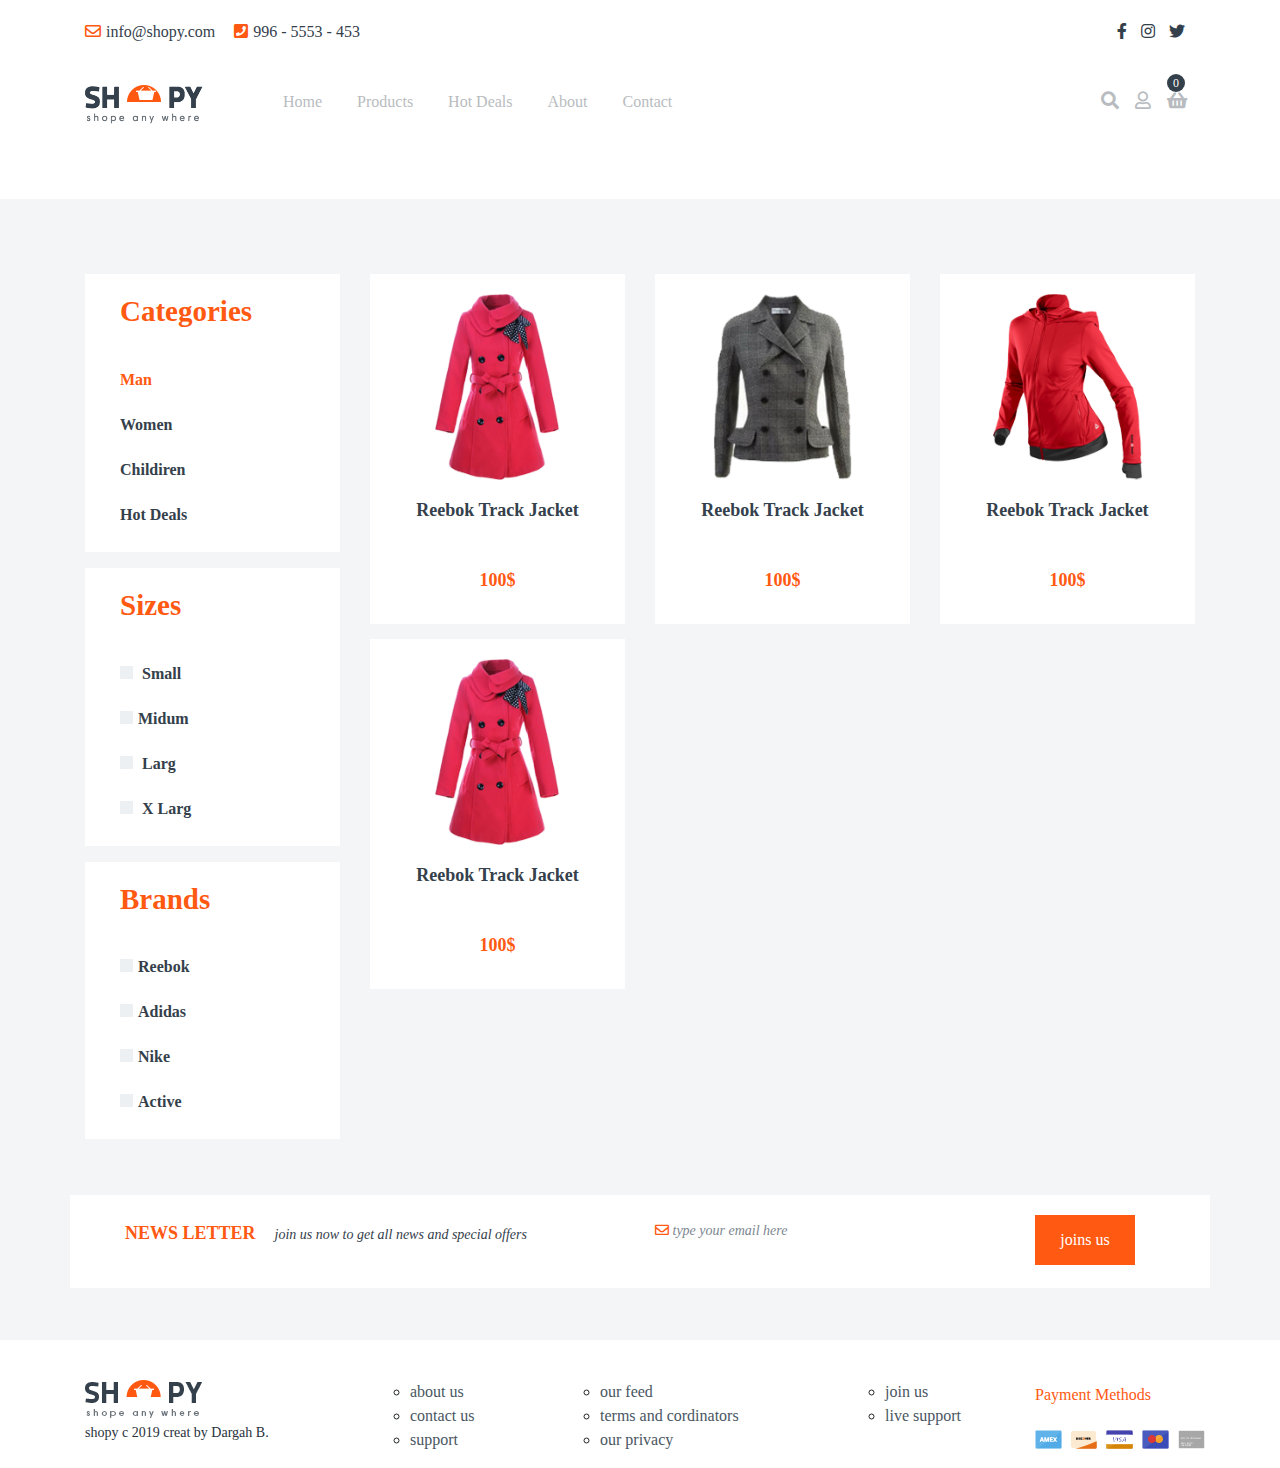
==== list.html @ c8696e0c "All pages without responsive" ====
<!DOCTYPE html>
<html lang="en">

<head>
    <meta charset="UTF-8">
    <meta name="viewport" content="width=device-width, initial-scale=1.0">
    <meta http-equiv="X-UA-Compatible" content="ie=edge">
    <title>Shop</title>
    <link rel="stylesheet" href="css/bootstrap.min.css">
    <link rel="stylesheet" href="css/style.css">
    <link rel="stylesheet" href="css/list.css">
    <link rel="stylesheet" href="css/product.css">
    <link rel="stylesheet" href="https://cdnjs.cloudflare.com/ajax/libs/jquery/3.3.1/jquery.slim.min.js">
    <link rel="stylesheet" href="https://cdnjs.cloudflare.com/ajax/libs/OwlCarousel2/2.2.1/assets/owl.carousel.min.css">
    <link rel="stylesheet" href="https://cdnjs.cloudflare.com/ajax/libs/OwlCarousel2/2.2.1/assets/owl.theme.default.min.css">
    <link rel="stylesheet" href="css/animate.min.css">
    <link rel="stylesheet" href="https://use.fontawesome.com/releases/v5.4.1/css/all.css">
    <script src="https://cdnjs.cloudflare.com/ajax/libs/jquery/3.3.1/jquery.min.js" type="text/javascript"></script>
 


</head>

<body>
    <header class="my__navigator">
        <div class="container">
            <div class="row nav__first__row ">
                <div class="col-md-10">
                    <ul class="nav__con__list">
                        <li>
                            <a>
                                <i class="far fa-envelope"></i>info@shopy.com
                            </a>
                        </li>
                        <li>
                            <a>
                                <i class="fas fa-phone-square"></i>996 - 5553 - 453
                            </a>
                        </li>
                    </ul>
                </div>
                <div class="col-md-2">

                    <ul class="nav__social__list">
                        <li>
                            <a href="#">
                                <i class="fab fa-facebook-f"></i>
                            </a>

                        </li>
                        <li>
                            <a href="#">
                                <i class="fab fa-instagram"></i>
                            </a>
                        </li>
                        <li>
                            <a href="#">
                                <i class="fab fa-twitter"></i>
                            </a>
                        </li>

                    </ul>

                </div>
            </div>


            <div class="row nav__second__row">
                <div class="col-md-2">
                    <a class="navbar-brand mylogo" href="#">
                        <img src="img/Logo.png" alt="">
                    </a>
                </div>
                <div class="col-md-10">
                    <nav class="navbar navbar-expand-lg pd-no">

                        <div class="collapse navbar-collapse" id="navbarSupportedContent">
                            <ul class="navbar-nav mr-auto menu__list ">
                                <li class="nav-item ">
                                    <a class="nav-link" href="#">Home
                                        <span class="sr-only">(current)</span>
                                    </a>
                                </li>
                                <li class="nav-item">
                                    <a class="nav-link" href="#">Products</a>
                                </li>
                                <li class="nav-item">
                                    <a class="nav-link" href="#">Hot Deals</a>
                                </li>
                                <li class="nav-item">
                                    <a class="nav-link" href="#">About</a>
                                </li>
                                <li class="nav-item">
                                    <a class="nav-link" href="#">Contact</a>
                                </li>
                            </ul>
                            <ul class="navbar-nav ml-auto serach__list">
                                <li class="nav-item">
                                    <a class="nav-link" href="#">
                                        <i class="fas fa-search"></i>
                                    </a>
                                </li>
                                <li class="nav-item ">
                                    <a class="nav-link" href="#">
                                        <i class="far fa-user"></i>
                                    </a>
                                </li>

                                <li class="nav-item ">
                                    <a class="nav-link" href="#">
                                        <i class="fas fa-shopping-basket  shop__bucket"></i>
                                        <span class="shop__bucket__number">0</span>
                                    </a>
                                </li>
                            </ul>

                        </div>
                    </nav>

                </div>



            </div>
        </div>
    </header>

    <section class="arrivals">
        <div class="container">

            <div class="row">
                <div class="col-md-3">
                    <div class="leftside__boxes categories  bg-white">
                        <h4 class="leftside__header ">Categories</h4>
                        <ul class="category__list leftside__lists pd-no">
                            <li class="category__active">Man</li>
                            <li>Women</li>
                            <li>Childiren</li>
                            <li>Hot Deals</li>
                        </ul>

                    </div>
                    <div class="leftside__boxes sizes bg-white">
                        <h4 class="leftside__header">Sizes</h4>
                        <ul class="leftside__lists sizes__list pd-no">

                            <li>
                                <span class="sizes__box "></span> Small</li>

                            <li>
                                <span class="sizes__box"></span>Midum</li>

                            <li>
                                <span class="sizes__box"></span> Larg</li>

                            <li>
                                <span class="sizes__box"></span> X Larg</li>
                        </ul>

                    </div>
                    <div class="leftside__boxes brands bg-white">
                        <h4 class="leftside__header">Brands</h4>
                        <ul class="leftside__lists brands__list pd-no">

                            <li>
                                <span class="brands__box "></span >Reebok</li>

                            <li>
                                <span class="brands__box"></span>Adidas</li>

                            <li>
                                <span class="brands__box "></span>Nike</li>

                            <li>
                                <span class="brands__box"></span>Active</li>
                        </ul>

                    </div>

                </div>
                <div class="col-md-9">
                    <div class="row">
                        <div class="col-md-4">
                            <div class="arrivals__card ">
                                <img class="card__img" src="img/Product Img.png" alt="">
                                <h6 class="card__name">Reebok Track Jacket</h6>
                                <p class="card__sizes"> Sizes: s-m-l-xl</p>
                                <ul class="card__colors__list pd-no">
                                    <li>
                                        <span style="background-color:  #e12e3f;" class="card__colors"></span>
                                    </li>
                                    <li>
                                        <span style="background-color:  #34404b;" class="card__colors"></span>
                                    </li>
                                    <li>
                                        <span style="background-color: #3ab3ff;" class="card__colors"></span>
                                    </li>
                                    <li>
                                        <span style="background-color: #2fd967;" class="card__colors"></span>
                                    </li>
                                </ul>

                                <span class="card__hr"></span>


                                <ul class="card__active__list pd-no">
                                    <li>
                                        <a href="#">

                                            <i class="fas fa-globe"></i>
                                        </a>
                                    </li>
                                    <li class="plus">


                                        <i class="fas fa-cart-plus"></i>

                                    </li>
                                    <li class="like">

                                        <i class="far fa-heart heart"></i>

                                    </li>
                                </ul>



                                <h6 class="card__summa">100$</h6>
                            </div>
                        </div>
                        <div class="col-md-4">
                            <div class="arrivals__card ">
                                <img class="card__img" src="img/mont.png" alt="">
                                <h6 class="card__name">Reebok Track Jacket</h6>
                                <p class="card__sizes"> Sizes: s-m-l-xl</p>
                                <ul class="card__colors__list pd-no">
                                    <li>
                                        <span style="background-color:  #e12e3f;" class="card__colors"></span>
                                    </li>
                                    <li>
                                        <span style="background-color:  #34404b;" class="card__colors"></span>
                                    </li>
                                    <li>
                                        <span style="background-color: #3ab3ff;" class="card__colors"></span>
                                    </li>
                                    <li>
                                        <span style="background-color: #2fd967;" class="card__colors"></span>
                                    </li>
                                </ul>

                                <span class="card__hr"></span>


                                <ul class="card__active__list pd-no">
                                    <li>
                                        <a href="#">

                                            <i class="fas fa-globe"></i>
                                        </a>
                                    </li>
                                    <li class="plus">


                                        <i class="fas fa-cart-plus"></i>

                                    </li>
                                    <li class="like">

                                        <i class="far fa-heart heart"></i>

                                    </li>
                                </ul>



                                <h6 class="card__summa">100$</h6>
                            </div>
                        </div>
                        <div class="col-md-4">
                            <div class="arrivals__card ">
                                <img class="card__img" src="img/eshofman.png" alt="">
                                <h6 class="card__name">Reebok Track Jacket</h6>
                                <p class="card__sizes"> Sizes: s-m-l-xl</p>
                                <ul class="card__colors__list pd-no">
                                    <li>
                                        <span style="background-color:  #e12e3f;" class="card__colors"></span>
                                    </li>
                                    <li>
                                        <span style="background-color:  #34404b;" class="card__colors"></span>
                                    </li>
                                    <li>
                                        <span style="background-color: #3ab3ff;" class="card__colors"></span>
                                    </li>
                                    <li>
                                        <span style="background-color: #2fd967;" class="card__colors"></span>
                                    </li>
                                </ul>

                                <span class="card__hr"></span>


                                <ul class="card__active__list pd-no">
                                    <li>
                                        <a href="#">

                                            <i class="fas fa-globe"></i>
                                        </a>
                                    </li>
                                    <li class="plus">


                                        <i class="fas fa-cart-plus"></i>

                                    </li>
                                    <li class="like">

                                        <i class="far fa-heart heart"></i>

                                    </li>
                                </ul>



                                <h6 class="card__summa">100$</h6>
                            </div>
                        </div>
                        <div class="col-md-4">
                            <div class="arrivals__card ">
                                <img class="card__img" src="img/Product Img.png" alt="">
                                <h6 class="card__name">Reebok Track Jacket</h6>
                                <p class="card__sizes"> Sizes: s-m-l-xl</p>
                                <ul class="card__colors__list pd-no">
                                    <li>
                                        <span style="background-color:  #e12e3f;" class="card__colors"></span>
                                    </li>
                                    <li>
                                        <span style="background-color:  #34404b;" class="card__colors"></span>
                                    </li>
                                    <li>
                                        <span style="background-color: #3ab3ff;" class="card__colors"></span>
                                    </li>
                                    <li>
                                        <span style="background-color: #2fd967;" class="card__colors"></span>
                                    </li>
                                </ul>

                                <span class="card__hr"></span>


                                <ul class="card__active__list pd-no">
                                    <li>
                                        <a href="#">

                                            <i class="fas fa-globe"></i>
                                        </a>
                                    </li>
                                    <li class="plus">


                                        <i class="fas fa-cart-plus"></i>

                                    </li>
                                    <li class="like">

                                        <i class="far fa-heart heart"></i>

                                    </li>
                                </ul>

                                <h6 class="card__summa">100$</h6>
                            </div>

                        </div>

                    </div>

                </div>
            </div>
        </div>
    </section>





    <section class="letter">
        <div class="container">
            <div class="row ">
                <div class="col-md-6 bg-white">
                    <ul class="letter__list">
                        <li>
                            <a class="new__letter">NEWS LETTER</a>
                        </li>
                        <li>
                            <a class="join__letter">join us now to get all news and special offers</a>
                        </li>
                    </ul>
                </div>
                <div class="col-md-4 bg-white">

                    <p class="email__letter">
                        <i class="far fa-envelope"></i> type your email here</p>


                </div>
                <div class="col-md-2 bg-white">
                    <button>joins us</button>

                </div>
            </div>
        </div>



    </section>

    <footer class="my__footer">
        <div class="container">
            <div class="row">
                <div class="col-md-3">
                    <img src="img/minnak.png" alt="">
                    <p class="copy">shopy c 2019 creat by Dargah B. </p>
                </div>
                <div class="col-md-2">

                    <ul>
                        <li>
                            <a href="">about us</a>
                        </li>
                        <li>
                            <a href="">contact us</a>
                        </li>
                        <li>
                            <a href="">support</a>
                        </li>


                    </ul>

                </div>
                <div class="col-md-3">
                    <ul>
                        <li>
                            <a href="">our feed</a>
                        </li>
                        <li>
                            <a href="">terms and cordinators</a>
                        </li>
                        <li>
                            <a href="">our privacy</a>
                        </li>
                    </ul>

                </div>
                <div class="col-md-2">
                    <ul>
                        <li>
                            <a href="">join us</a>
                        </li>
                        <li>
                            <a href="">live support</a>
                        </li>
                    </ul>


                </div>
                <div class="col-md-2">

                    <p class="paymants"> Payment Methods</p>
                    <img src="img/payments.png" alt="">
                </div>
            </div>
        </div>



    </footer>
</body>


<script src="https://code.jquery.com/jquery-3.3.1.slim.min.js" |></script>
<script src="js/owl.carousel.min.js"></script>
<script src="js/main.js"></script>
<script src="https://cdnjs.cloudflare.com/ajax/libs/popper.js/1.12.9/umd/popper.min.js"></script>
<script src="https://maxcdn.bootstrapcdn.com/bootstrap/4.0.0/js/bootstrap.min.js"></script>

</html>
---- css/style.css ----
* {
  box-sizing: border-box; }

body {
  font-family: "Harmonia Sans Pro Cyr"; }

ul {
  list-style-type: none; }

.pd-no {
  padding: 0; }

.page__title {
  padding-top: 60px;
  padding-bottom: 70px;
  text-align: center; }
  .page__title .page__name {
    font-size: 36px;
    font-family: "Harmonia Sans Pro Cyr";
    font-weight: 600; }
    .page__title .page__name span {
      color: #ff5911; }
  .page__title .page__text {
    font-size: 16px;
    line-height: 30px;
    color: #495662; }

.bg-white {
  background-color: #ffffff; }

.my__navigator .nav__first__row {
  padding-bottom: 20px;
  padding-top: 20px; }
  .my__navigator .nav__first__row .nav__con__list {
    padding-left: 0; }
    .my__navigator .nav__first__row .nav__con__list i {
      color: #ff5911;
      padding-right: 5px; }
    .my__navigator .nav__first__row .nav__con__list li {
      display: inline-block;
      padding-right: 15px; }
      .my__navigator .nav__first__row .nav__con__list li a {
        color: #34404b; }
  .my__navigator .nav__first__row .nav__social__list {
    text-align: right; }
    .my__navigator .nav__first__row .nav__social__list li {
      display: inline-block;
      padding-right: 10px; }
      .my__navigator .nav__first__row .nav__social__list li a {
        color: #34404b; }
.my__navigator .nav__second__row {
  background-image: url("../img/Bghead.png");
  padding-bottom: 30px; }
  .my__navigator .nav__second__row .mylogo {
    padding-right: 40px; }
  .my__navigator .nav__second__row .menu__list li a {
    font-size: 16px;
    padding-right: 27px;
    color: #b8bcc0;
    font-family: "Harmonia Sans Pro Cyr"; }
  .my__navigator .nav__second__row .menu__list .active a {
    color: #ff5911; }
  .my__navigator .nav__second__row .serach__list {
    font-size: 18px; }
    .my__navigator .nav__second__row .serach__list li a {
      position: relative;
      color: #b8bcc0; }
      .my__navigator .nav__second__row .serach__list li a .shop__bucket__number {
        position: absolute;
        width: 18px;
        height: 18px;
        border-radius: 9px;
        background-color: #34404b;
        top: -6px;
        left: 8px;
        display: block;
        color: #ffffff;
        text-align: center;
        font-size: 12px; }

.winterkit {
  background-image: url("../img/Bg.png");
  display: block;
  background-position: center; }
  .winterkit .winterkit__text {
    text-align: left;
    margin-top: 28%;
    padding-right: 15px; }
    .winterkit .winterkit__text .winterkit__title {
      font-size: 35px;
      color: #ff5911;
      font-family: "Harmonia Sans Pro Cyr";
      font-weight: 800; }
    .winterkit .winterkit__text .winterkit__sale {
      font-size: 15px;
      font-weight: 800;
      color: #3c4751; }
    .winterkit .winterkit__text .winterkit__exmp {
      font-size: 16px;
      color: #495662; }
    .winterkit .winterkit__text .winterkit__price__list {
      padding-top: 30px; }
      .winterkit .winterkit__text .winterkit__price__list li {
        display: inline-block;
        padding-right: 15px;
        font-weight: 600; }
        .winterkit .winterkit__text .winterkit__price__list li a {
          color: #3c4751; }
        .winterkit .winterkit__text .winterkit__price__list li .active {
          color: #ff5911; }
  .winterkit .winterkit__rightpic {
    max-width: 100%;
    max-height: 100%; }

.arrivals {
  background-image: url("../img/Main BG.png"); }
  .arrivals .arrivals__card {
    margin-top: 15px;
    height: 350px;
    background-color: #ffffff;
    text-align: center; }
    .arrivals .arrivals__card .card__sizes {
      display: none;
      font-size: 14px;
      color: #34404b; }
    .arrivals .arrivals__card .card__colors__list li {
      display: inline-block; }
    .arrivals .arrivals__card .card__colors__list .card__colors {
      display: none;
      width: 13px;
      height: 13px;
      border-radius: 7px; }
    .arrivals .arrivals__card .card__hr {
      display: none;
      width: 169px;
      height: 1px;
      background-color: #f2f4f7;
      margin-left: 50px; }
    .arrivals .arrivals__card .card__img {
      padding-top: 20px;
      padding-bottom: 20px;
      max-width: 150px;
      max-height: 226px;
      cursor: pointer;
      margin-left: 50px; }
    .arrivals .arrivals__card .card__name {
      font-size: 18px;
      color: #34404b;
      font-family: "Harmonia Sans Pro Cyr";
      font-weight: bold;
      cursor: pointer; }
    .arrivals .arrivals__card .card__summa {
      font-size: 18px;
      color: #ff5912;
      font-family: "Harmonia Sans Pro Cyr";
      font-weight: bold; }
    .arrivals .arrivals__card .card__active__list {
      display: none; }
  .arrivals .arrivals__card__active .card__img {
    padding-top: 20px;
    max-width: 80px;
    max-height: 100px;
    margin-left: 38%; }
  .arrivals .arrivals__card__active .card__name {
    color: #ff5911;
    padding-bottom: 15px; }
  .arrivals .arrivals__card__active .card__sizes {
    display: block; }
  .arrivals .arrivals__card__active .card__colors__list {
    padding-bottom: 20px;
    padding-top: 20px; }
    .arrivals .arrivals__card__active .card__colors__list .card__colors {
      display: block; }
  .arrivals .arrivals__card__active .card__hr {
    display: block; }
  .arrivals .arrivals__card__active .card__summa {
    display: none; }
  .arrivals .arrivals__card__active .card__active__list {
    padding-top: 50px;
    display: block; }
    .arrivals .arrivals__card__active .card__active__list li {
      display: inline-block;
      padding-left: 10px; }
      .arrivals .arrivals__card__active .card__active__list li a {
        color: #34404b; }
    .arrivals .arrivals__card__active .card__active__list .like i {
      color: red; }
  .arrivals .arrivals__dots {
    margin-top: 45px;
    height: 60px;
    background-color: #ffffff;
    text-align: center;
    padding-top: 15px; }
    .arrivals .arrivals__dots .arrivals_dot {
      border: 0;
      margin: 0;
      padding: 0;
      padding-right: 5px;
      background: transparent; }
      .arrivals .arrivals__dots .arrivals_dot span {
        width: 8px;
        height: 8px;
        background-color: #ff5912;
        display: inline-block;
        border-radius: 8px; }

.sale {
  padding-top: 60px;
  background-image: url("../img/Main BG.png"); }
  .sale .sale__boxes {
    display: flex;
    flex-wrap: wrap;
    justify-content: center;
    flex-direction: row;
    position: relative; }
    .sale .sale__boxes .sale__left {
      width: 55%;
      margin-right: 39px; }
      .sale .sale__boxes .sale__left .saleimg {
        position: relative;
        max-width: 80px;
        max-height: 80px;
        padding: 5px;
        margin-left: 30px; }
      .sale .sale__boxes .sale__left .onimg {
        position: absolute;
        left: 70px;
        bottom: 0px;
        font-weight: bold;
        color: #ffffff;
        text-align: center; }
        .sale .sale__boxes .sale__left .onimg .saletex {
          font-size: 9px;
          margin-bottom: 0px; }
        .sale .sale__boxes .sale__left .onimg .saleperc {
          text-align: right;
          font-size: 15px;
          margin-bottom: 20px; }
      .sale .sale__boxes .sale__left .sale__left__text {
        font-size: 18px;
        margin-top: 15px;
        font-weight: bold;
        color: #34404b; }
      .sale .sale__boxes .sale__left .sale__left__packets {
        font-size: 12px;
        color: #34404b; }
      .sale .sale__boxes .sale__left .sale__left__price {
        display: inline-block;
        margin-top: 15px;
        color: #ff5911;
        margin-left: 15px;
        font-weight: bold;
        font-size: 30px; }
        .sale .sale__boxes .sale__left .sale__left__price span {
          font-size: 14px; }
    .sale .sale__boxes .sale__right {
      width: 41%;
      padding-right: 0;
      text-align: center; }
      .sale .sale__boxes .sale__right .sale__right__img {
        margin-top: 15px; }
      .sale .sale__boxes .sale__right .sale__right__x {
        font-size: 12px;
        letter-spacing: 7px;
        color: #5d6266;
        padding-top: 15px; }

.best {
  background-image: url("../img/Main BG.png");
  padding-bottom: 40px; }
  .best .best__img {
    padding: 15px; }
  .best .best__title {
    display: inline-block;
    font-size: 18px;
    color: #34404b;
    font-weight: bold;
    margin-top: 20px;
    cursor: pointer; }
  .best .diw {
    max-width: 370px;
    margin-bottom: 25px; }
    .best .diw .raintg__list {
      font-size: 11px;
      padding-left: 20px;
      margin-top: 15px;
      display: inline-block; }
      .best .diw .raintg__list li {
        display: inline-block; }
      .best .diw .raintg__list .active i {
        content: "\f005";
        color: #ff5911; }
    .best .diw .best__price {
      display: inline-block;
      padding-left: 40px;
      font-size: 16px;
      color: #ff5912;
      font-weight: bold; }
    .best .diw .best__tocard {
      display: none; }
  .best .diw__active .raintg__list {
    display: none; }
  .best .diw__active .best__price {
    display: none; }
  .best .diw__active .best__tocard {
    display: block;
    color: #ff5911;
    padding: 10px;
    text-align: center;
    cursor: pointer; }

.letter {
  padding-top: 40px;
  padding-bottom: 52px;
  background-image: url("../img/Main BG.png"); }
  .letter .letter__list {
    padding-bottom: 25px;
    padding-top: 25px; }
    .letter .letter__list li {
      display: inline-block; }
      .letter .letter__list li .new__letter {
        font-size: 18px;
        color: #ff5912;
        font-weight: bold;
        padding-top: 25px; }
      .letter .letter__list li .join__letter {
        font-size: 14px;
        color: #34404b;
        margin-left: 15px;
        font-style: italic; }
  .letter .email__letter {
    padding-bottom: 25px;
    padding-top: 25px;
    font-size: 14px;
    color: #7c8791;
    font-style: italic;
    display: inline-block;
    padding-right: 20px; }
    .letter .email__letter i {
      color: #ff5911; }
  .letter button {
    margin-top: 20px;
    width: 100px;
    height: 50px;
    background-color: #ff5912;
    border: none;
    color: white; }

.my__footer {
  padding-top: 40px; }
  .my__footer .copy {
    font-size: 14px;
    line-height: 30px;
    color: #28313b;
    text-align: left; }
  .my__footer .paymants {
    font-size: 16px;
    line-height: 30px;
    color: #ff5912; }
  .my__footer ul {
    list-style-type: circle; }
    .my__footer ul li a {
      color: #495662; }

/*# sourceMappingURL=style.css.map */
---- css/list.css ----
.arrivals {
  padding-top: 60px; }
  .arrivals .arrivals__card .card__hr {
    display: none;
    width: 169px;
    height: 1px;
    background-color: #f2f4f7;
    margin-left: 50px; }
  .arrivals .arrivals__card .card__img {
    margin-left: 0px; }
  .arrivals .leftside__boxes {
    margin-top: 15px; }
    .arrivals .leftside__boxes .leftside__header {
      font-size: 29px;
      color: #ff5912;
      font-weight: 800;
      padding: 20px 15px 15px 35px; }
    .arrivals .leftside__boxes .leftside__lists {
      padding: 5px 15px 15px 35px; }
      .arrivals .leftside__boxes .leftside__lists li {
        font-size: 16px;
        line-height: 45px;
        color: #34404b;
        font-weight: 900;
        cursor: pointer; }
  .arrivals .categories .category__list .category__active {
    color: #ff5912; }
  .arrivals .sizes .sizes__list li .sizes__box {
    display: inline-block;
    width: 13px;
    height: 13px;
    background-color: #edf0f2;
    margin-right: 5px; }
  .arrivals .sizes .sizes__list li .sizes__box__active {
    border: 4px solid #ff5912; }
  .arrivals .brands {
    color: red; }
    .arrivals .brands .brands__list li .brands__box {
      display: inline-block;
      width: 13px;
      height: 13px;
      background-color: #edf0f2;
      margin-right: 5px; }
    .arrivals .brands .brands__list li .brand__box__active {
      border: 4px solid #ff5912; }

/*# sourceMappingURL=list.css.map */
---- css/product.css ----
.my__navigator {
  padding-bottom: 40px; }

.showPro {
  padding-top: 30px;
  padding-bottom: 30px; }
  .showPro .single__photo {
    padding-bottom: 40px; }
  .showPro .all__photos .photos__list .active__photo {
    background-color: #ff5912;
    border: solid 0.3px #7a7a7a; }
    .showPro .all__photos .photos__list .active__photo li {
      opacity: 0.5; }
  .showPro .all__photos .photos__list li {
    width: 83px;
    background-color: #f4f6f8;
    max-width: 87px;
    max-height: 69px;
    padding: 10px;
    display: inline-block;
    margin-right: 12px;
    margin-left: 15px;
    transition: all .3s ease-out;
    cursor: pointer; }
    .showPro .all__photos .photos__list li img {
      max-height: 38px;
      max-width: 95px; }
  .showPro .showPro__winterkit__title {
    font-size: 40px;
    font-weight: bold;
    color: #ff5912; }
  .showPro .showPro__winterkit__sale {
    font-size: 17px;
    font-weight: 800;
    color: #3c4751; }
  .showPro .showPro__winterkit__exmp {
    font-size: 16px;
    line-height: 30px;
    color: #495662;
    padding-bottom: 7px; }
  .showPro .size__title {
    display: inline-block;
    font-size: 18px;
    color: #34404b; }
  .showPro .size__list {
    display: inline-block; }
    .showPro .size__list li {
      display: inline-block;
      font-size: 16px;
      color: #34404b;
      padding: 5px;
      font-weight: 500;
      transition: all .3s ease-out;
      cursor: pointer; }
    .showPro .size__list .active__size {
      color: #ff5912; }
  .showPro .quantity__list {
    display: inline-block; }
    .showPro .quantity__list li {
      display: inline-block;
      font-size: 16px;
      color: #34404b;
      padding: 5px;
      font-weight: 500;
      transition: all .3s ease-out;
      cursor: pointer; }
  .showPro .showPro__total__price {
    padding-top: 45px; }
    .showPro .showPro__total__price .total {
      padding-top: 5px;
      color: #34404b;
      font-weight: 800;
      font-size: 23px;
      display: inline-block; }
    .showPro .showPro__total__price .total__list {
      display: inline-block;
      padding-right: 15px; }
      .showPro .showPro__total__price .total__list .like {
        color: red; }
      .showPro .showPro__total__price .total__list li {
        color: #b8bcc0;
        display: inline-block;
        padding: 5px;
        cursor: pointer; }
        .showPro .showPro__total__price .total__list li a {
          color: #b8bcc0; }
    .showPro .showPro__total__price .total__button {
      width: 134px;
      height: 46px;
      border-radius: 24px;
      background-color: #ff5912;
      color: white;
      cursor: pointer; }

/*# sourceMappingURL=product.css.map */
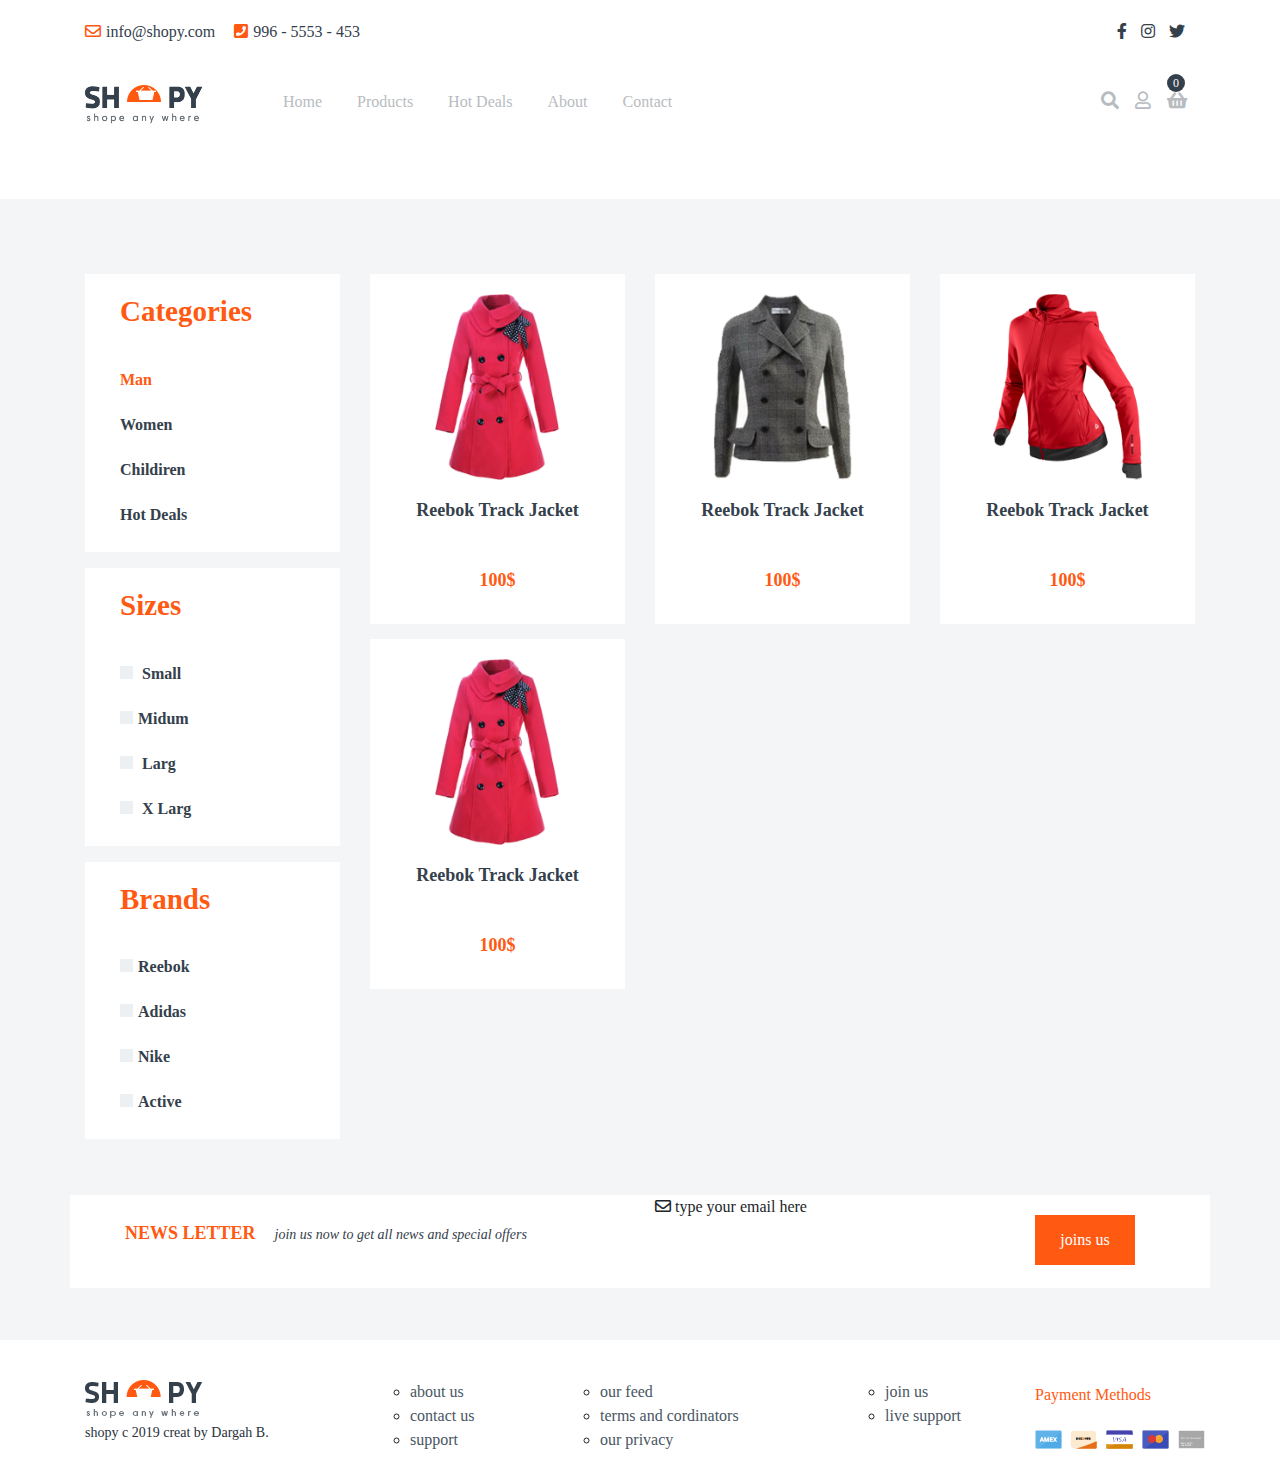
==== commit 907b2fba: "homepage responsive" ====
--- a/list.html
+++ b/list.html
@@ -129,7 +129,7 @@
         <div class="container">
 
             <div class="row">
-                <div class="col-md-3">
+                <div class="col-md-3 ">
                     <div class="leftside__boxes categories  bg-white">
                         <h4 class="leftside__header ">Categories</h4>
                         <ul class="category__list leftside__lists pd-no">
@@ -180,7 +180,7 @@
                 </div>
                 <div class="col-md-9">
                     <div class="row">
-                        <div class="col-md-4">
+                        <div class="col-md-4 col-sm-6">
                             <div class="arrivals__card ">
                                 <img class="card__img" src="img/Product Img.png" alt="">
                                 <h6 class="card__name">Reebok Track Jacket</h6>
@@ -228,7 +228,7 @@
                                 <h6 class="card__summa">100$</h6>
                             </div>
                         </div>
-                        <div class="col-md-4">
+                        <div class="col-md-4 col-sm-6">
                             <div class="arrivals__card ">
                                 <img class="card__img" src="img/mont.png" alt="">
                                 <h6 class="card__name">Reebok Track Jacket</h6>
@@ -276,7 +276,7 @@
                                 <h6 class="card__summa">100$</h6>
                             </div>
                         </div>
-                        <div class="col-md-4">
+                        <div class="col-md-4 col-sm-6">
                             <div class="arrivals__card ">
                                 <img class="card__img" src="img/eshofman.png" alt="">
                                 <h6 class="card__name">Reebok Track Jacket</h6>
@@ -324,7 +324,7 @@
                                 <h6 class="card__summa">100$</h6>
                             </div>
                         </div>
-                        <div class="col-md-4">
+                        <div class="col-md-4 col-sm-6">
                             <div class="arrivals__card ">
                                 <img class="card__img" src="img/Product Img.png" alt="">
                                 <h6 class="card__name">Reebok Track Jacket</h6>
--- a/css/style.css
+++ b/css/style.css
@@ -9,6 +9,9 @@
 
 .pd-no {
   padding: 0; }
+
+.mg-no {
+  margin: 0; }
 
 .page__title {
   padding-top: 60px;
@@ -53,6 +56,20 @@
   padding-bottom: 30px; }
   .my__navigator .nav__second__row .mylogo {
     padding-right: 40px; }
+  .my__navigator .nav__second__row .mobile__icon--bars__div {
+    display: none;
+    position: absolute;
+    top: 15%;
+    right: 0;
+    width: 45px;
+    height: 36px; }
+    .my__navigator .nav__second__row .mobile__icon--bars__div .mobile__icon--bars {
+      width: 35px;
+      height: 2px;
+      background-color: #9baed4 !important;
+      margin: 6px 0;
+      display: block;
+      transition: all .2s ease; }
   .my__navigator .nav__second__row .menu__list li a {
     font-size: 16px;
     padding-right: 27px;
@@ -77,6 +94,100 @@
         color: #ffffff;
         text-align: center;
         font-size: 12px; }
+.my__navigator .mobile__wrap {
+  overflow-x: hidden;
+  right: -120%;
+  position: fixed;
+  top: 0;
+  transition: all 0.5s cubic-bezier(1, 0, 0, 1);
+  width: 100vw;
+  height: 100vh;
+  background: #b7b8bb;
+  background-size: cover;
+  z-index: 3; }
+  .my__navigator .mobile__wrap .mobile__wrap__close {
+    position: absolute;
+    right: 0;
+    background-image: url("../img/close.svg");
+    background-repeat: no-repeat;
+    background-position: center;
+    display: block;
+    width: 75px;
+    height: 75px;
+    background-size: 20px;
+    cursor: pointer; }
+  .my__navigator .mobile__wrap .mobile_wrap_list {
+    padding: 75px 0 20px; }
+    .my__navigator .mobile__wrap .mobile_wrap_list li a {
+      width: 100%;
+      border-radius: 0;
+      padding: 7px 25px !important;
+      font-size: 24px;
+      color: #ff5911;
+      font-weight: 300;
+      transition: all .3s ease-out; }
+    .my__navigator .mobile__wrap .mobile_wrap_list li:hover {
+      background: rgba(255, 255, 255, 0.15); }
+  .my__navigator .mobile__wrap .mobile__wrap__right__menu {
+    padding: 25px;
+    padding-bottom: 0; }
+    .my__navigator .mobile__wrap .mobile__wrap__right__menu .right__menu__list {
+      padding-left: 0;
+      list-style: none; }
+      .my__navigator .mobile__wrap .mobile__wrap__right__menu .right__menu__list li {
+        margin: 0 0 6px; }
+        .my__navigator .mobile__wrap .mobile__wrap__right__menu .right__menu__list li a {
+          font-size: 15px;
+          color: #ff5911;
+          text-decoration: underline;
+          font-weight: 300; }
+  .my__navigator .mobile__wrap .mobile__wrap__footer {
+    position: relative; }
+    .my__navigator .mobile__wrap .mobile__wrap__footer .mobile__wrap__last__937 {
+      opacity: .5;
+      position: absolute;
+      bottom: -66px; }
+      .my__navigator .mobile__wrap .mobile__wrap__footer .mobile__wrap__last__937 .last__list {
+        display: block;
+        list-style-type: none;
+        margin-bottom: 0; }
+        .my__navigator .mobile__wrap .mobile__wrap__footer .mobile__wrap__last__937 .last__list li {
+          display: inline-block;
+          padding: 0;
+          margin: 0 25px 0 0; }
+          .my__navigator .mobile__wrap .mobile__wrap__footer .mobile__wrap__last__937 .last__list li a {
+            color: #fff !important;
+            text-decoration: underline; }
+            .my__navigator .mobile__wrap .mobile__wrap__footer .mobile__wrap__last__937 .last__list li a:hover {
+              text-decoration: none;
+              cursor: pointer; }
+      .my__navigator .mobile__wrap .mobile__wrap__footer .mobile__wrap__last__937 .last_social_list {
+        list-style-type: none;
+        display: inline-block; }
+        .my__navigator .mobile__wrap .mobile__wrap__footer .mobile__wrap__last__937 .last_social_list li {
+          margin: 0 10px 0 0;
+          display: inline-block; }
+          .my__navigator .mobile__wrap .mobile__wrap__footer .mobile__wrap__last__937 .last_social_list li a {
+            color: #fff !important;
+            width: 20px;
+            height: 20px;
+            background-size: auto 15px;
+            opacity: .5;
+            transition: all .3s ease-out;
+            background-position: center center;
+            background-repeat: no-repeat;
+            font-size: 17px; }
+    .my__navigator .mobile__wrap .mobile__wrap__footer .last__call {
+      float: right;
+      margin-right: 25px;
+      opacity: .5; }
+      .my__navigator .mobile__wrap .mobile__wrap__footer .last__call .last_call_img {
+        display: block;
+        width: 45px;
+        height: 45px;
+        background: url("../img/call.png") center center no-repeat;
+        background-size: 100%;
+        content: ""; }
 
 .winterkit {
   background-image: url("../img/Bg.png");
@@ -214,7 +325,7 @@
     flex-direction: row;
     position: relative; }
     .sale .sale__boxes .sale__left {
-      width: 55%;
+      width: 54%;
       margin-right: 39px; }
       .sale .sale__boxes .sale__left .saleimg {
         position: relative;
@@ -278,7 +389,6 @@
     margin-top: 20px;
     cursor: pointer; }
   .best .diw {
-    max-width: 370px;
     margin-bottom: 25px; }
     .best .diw .raintg__list {
       font-size: 11px;
@@ -328,16 +438,13 @@
         color: #34404b;
         margin-left: 15px;
         font-style: italic; }
-  .letter .email__letter {
-    padding-bottom: 25px;
-    padding-top: 25px;
-    font-size: 14px;
+  .letter .input {
+    font-size: 17px;
     color: #7c8791;
     font-style: italic;
     display: inline-block;
-    padding-right: 20px; }
-    .letter .email__letter i {
-      color: #ff5911; }
+    border: none;
+    padding: 24px; }
   .letter button {
     margin-top: 20px;
     width: 100px;
@@ -362,4 +469,292 @@
     .my__footer ul li a {
       color: #495662; }
 
+@media (max-width: 575.98px) {
+  .page__title {
+    padding-top: 60px;
+    padding-bottom: 30px; }
+
+  .my__navigator {
+    padding-bottom: 0px !important; }
+    .my__navigator .nav__first__row .nav__social__list {
+      display: none; }
+    .my__navigator .nav__second__row .mobile__icon--bars__div {
+      display: block; }
+    .my__navigator .nav__second__row .menu__list li a {
+      font-size: 16px;
+      padding-right: 27px;
+      color: #b8bcc0;
+      font-family: "Harmonia Sans Pro Cyr"; }
+    .my__navigator .nav__second__row .menu__list .active a {
+      color: #ff5911; }
+    .my__navigator .nav__second__row .serach__list {
+      font-size: 18px; }
+      .my__navigator .nav__second__row .serach__list li a {
+        position: relative;
+        color: #b8bcc0; }
+        .my__navigator .nav__second__row .serach__list li a .shop__bucket__number {
+          position: absolute;
+          width: 18px;
+          height: 18px;
+          border-radius: 9px;
+          background-color: #34404b;
+          top: -6px;
+          left: 8px;
+          display: block;
+          color: #ffffff;
+          text-align: center;
+          font-size: 12px; }
+
+  .winterkit .winterkit__text {
+    margin-top: 5%;
+    text-align: center; }
+  .winterkit .winterkit__rightpic {
+    display: none; }
+
+  .arrivals .arrivals__card .card__img {
+    margin-left: 35%; }
+  .arrivals .arrivals__card__active .card__img {
+    margin-left: 38%; }
+
+  .sale .sale__boxes .sale__left {
+    width: 100%;
+    margin-right: 0;
+    margin-bottom: 15px; }
+    .sale .sale__boxes .sale__left .saleimg {
+      max-width: 75px;
+      max-height: 75px;
+      margin-left: 0; }
+    .sale .sale__boxes .sale__left .onimg {
+      left: 35%;
+      bottom: 5%; }
+      .sale .sale__boxes .sale__left .onimg .saletex {
+        font-size: 9px;
+        margin-bottom: 0px; }
+      .sale .sale__boxes .sale__left .onimg .sale__shop__icon {
+        font-size: 12px; }
+      .sale .sale__boxes .sale__left .onimg .saleperc {
+        font-size: 16px; }
+    .sale .sale__boxes .sale__left .sale__left__text {
+      font-size: 16px; }
+    .sale .sale__boxes .sale__left .sale__left__packets {
+      font-size: 12px;
+      color: #34404b; }
+    .sale .sale__boxes .sale__left .sale__shop__icon {
+      font-size: 14px; }
+    .sale .sale__boxes .sale__left .sale__left__price {
+      font-size: 18px; }
+      .sale .sale__boxes .sale__left .sale__left__price span {
+        font-size: 14px; }
+  .sale .sale__boxes .sale__right {
+    width: 100%; }
+
+  .best .diw {
+    text-align: center; }
+    .best .diw .best__title {
+      display: block; }
+
+  .my__footer .copy {
+    font-size: 20px;
+    font-style: italic;
+    color: #7c8791; }
+  .my__footer ul {
+    display: none; }
+  .my__footer .mobile {
+    display: none; } }
+@media (min-width: 576px) and (max-width: 767.98px) {
+  .page__title {
+    padding-top: 60px;
+    padding-bottom: 30px; }
+
+  .my__navigator {
+    padding-bottom: 0px !important; }
+    .my__navigator .nav__first__row .nav__social__list {
+      display: none; }
+    .my__navigator .nav__second__row .mobile__icon--bars__div {
+      display: block; }
+    .my__navigator .nav__second__row .menu__list li a {
+      font-size: 16px;
+      padding-right: 27px;
+      color: #b8bcc0;
+      font-family: "Harmonia Sans Pro Cyr"; }
+    .my__navigator .nav__second__row .menu__list .active a {
+      color: #ff5911; }
+    .my__navigator .nav__second__row .serach__list {
+      font-size: 18px; }
+      .my__navigator .nav__second__row .serach__list li a {
+        position: relative;
+        color: #b8bcc0; }
+        .my__navigator .nav__second__row .serach__list li a .shop__bucket__number {
+          position: absolute;
+          width: 18px;
+          height: 18px;
+          border-radius: 9px;
+          background-color: #34404b;
+          top: -6px;
+          left: 8px;
+          display: block;
+          color: #ffffff;
+          text-align: center;
+          font-size: 12px; }
+
+  .winterkit .winterkit__text {
+    margin-top: 5%;
+    text-align: center; }
+  .winterkit .winterkit__rightpic {
+    display: none; }
+
+  .arrivals .arrivals__card .card__img {
+    margin-left: 35%; }
+  .arrivals .arrivals__card__active .card__img {
+    margin-left: 38%; }
+
+  .sale .sale__boxes .sale__left {
+    width: 100%;
+    margin-right: 0;
+    margin-bottom: 15px; }
+    .sale .sale__boxes .sale__left .saleimg {
+      max-width: 75px;
+      max-height: 75px;
+      margin-left: 0; }
+    .sale .sale__boxes .sale__left .onimg {
+      left: 35%;
+      bottom: 5%; }
+      .sale .sale__boxes .sale__left .onimg .saletex {
+        font-size: 9px;
+        margin-bottom: 0px; }
+      .sale .sale__boxes .sale__left .onimg .sale__shop__icon {
+        font-size: 12px; }
+      .sale .sale__boxes .sale__left .onimg .saleperc {
+        font-size: 16px; }
+    .sale .sale__boxes .sale__left .sale__left__text {
+      font-size: 16px; }
+    .sale .sale__boxes .sale__left .sale__left__packets {
+      font-size: 12px;
+      color: #34404b; }
+    .sale .sale__boxes .sale__left .sale__shop__icon {
+      font-size: 14px; }
+    .sale .sale__boxes .sale__left .sale__left__price {
+      font-size: 18px; }
+      .sale .sale__boxes .sale__left .sale__left__price span {
+        font-size: 14px; }
+  .sale .sale__boxes .sale__right {
+    width: 100%; }
+
+  .best .diw {
+    text-align: center; }
+    .best .diw .best__title {
+      display: block; }
+
+  .my__footer .copy {
+    font-size: 20px;
+    font-style: italic;
+    color: #7c8791; }
+  .my__footer ul {
+    display: none; }
+  .my__footer .mobile {
+    display: none; } }
+@media (min-width: 768px) and (max-width: 991.98px) {
+  .page__title {
+    padding-top: 60px;
+    padding-bottom: 30px; }
+
+  .my__navigator {
+    padding-bottom: 0px !important; }
+    .my__navigator .nav__first__row .nav__social__list {
+      display: none; }
+    .my__navigator .nav__second__row .mobile__icon--bars__div {
+      display: block;
+      right: -516%; }
+    .my__navigator .nav__second__row .menu__list li a {
+      font-size: 16px;
+      padding-right: 27px;
+      color: #b8bcc0;
+      font-family: "Harmonia Sans Pro Cyr"; }
+    .my__navigator .nav__second__row .menu__list .active a {
+      color: #ff5911; }
+    .my__navigator .nav__second__row .serach__list {
+      font-size: 18px; }
+      .my__navigator .nav__second__row .serach__list li a {
+        position: relative;
+        color: #b8bcc0; }
+        .my__navigator .nav__second__row .serach__list li a .shop__bucket__number {
+          position: absolute;
+          width: 18px;
+          height: 18px;
+          border-radius: 9px;
+          background-color: #34404b;
+          top: -6px;
+          left: 8px;
+          display: block;
+          color: #ffffff;
+          text-align: center;
+          font-size: 12px; }
+
+  .winterkit .winterkit__text {
+    margin-top: 5%;
+    text-align: center; }
+
+  .arrivals .arrivals__card .card__img {
+    margin-left: 0px; }
+  .arrivals .arrivals__card__active .card__img {
+    margin-left: 38%; }
+
+  .sale .sale__boxes .sale__left {
+    width: 100%;
+    margin-right: 0;
+    margin-bottom: 15px; }
+    .sale .sale__boxes .sale__left .saleimg {
+      max-width: 75px;
+      max-height: 75px;
+      margin-left: 0; }
+    .sale .sale__boxes .sale__left .onimg {
+      left: 35%;
+      bottom: 5%; }
+      .sale .sale__boxes .sale__left .onimg .saletex {
+        font-size: 9px;
+        margin-bottom: 0px; }
+      .sale .sale__boxes .sale__left .onimg .sale__shop__icon {
+        font-size: 12px; }
+      .sale .sale__boxes .sale__left .onimg .saleperc {
+        font-size: 16px; }
+    .sale .sale__boxes .sale__left .sale__left__text {
+      font-size: 16px; }
+    .sale .sale__boxes .sale__left .sale__left__packets {
+      font-size: 12px;
+      color: #34404b; }
+    .sale .sale__boxes .sale__left .sale__shop__icon {
+      font-size: 14px; }
+    .sale .sale__boxes .sale__left .sale__left__price {
+      font-size: 18px; }
+      .sale .sale__boxes .sale__left .sale__left__price span {
+        font-size: 14px; }
+  .sale .sale__boxes .sale__right {
+    width: 100%; }
+
+  .best .diw {
+    text-align: center; }
+    .best .diw .best__img {
+      max-width: 110px; }
+    .best .diw .best__title {
+      display: block; }
+    .best .diw .best__tocard {
+      padding-bottom: 3px;
+      margin-top: 43px; }
+
+  .letter .letter__list li .join__letter {
+    margin-left: 0; }
+  .letter .input {
+    padding: 5px;
+    margin-top: 35px; }
+
+  .my__footer .copy {
+    font-size: 20px;
+    font-style: italic;
+    color: #7c8791;
+    display: none; }
+  .my__footer ul {
+    display: none; }
+  .my__footer .mobile {
+    display: none; } }
+
 /*# sourceMappingURL=style.css.map */
--- a/css/list.css
+++ b/css/list.css
@@ -44,4 +44,286 @@
     .arrivals .brands .brands__list li .brand__box__active {
       border: 4px solid #ff5912; }
 
+@media (max-width: 575.98px) {
+  .page__title {
+    padding-top: 60px;
+    padding-bottom: 30px; }
+
+  .my__navigator {
+    padding-bottom: 0px !important; }
+    .my__navigator .nav__first__row .nav__social__list {
+      display: none; }
+    .my__navigator .nav__second__row .mobile__icon--bars__div {
+      display: block; }
+    .my__navigator .nav__second__row .menu__list li a {
+      font-size: 16px;
+      padding-right: 27px;
+      color: #b8bcc0;
+      font-family: "Harmonia Sans Pro Cyr"; }
+    .my__navigator .nav__second__row .serach__list {
+      font-size: 18px; }
+      .my__navigator .nav__second__row .serach__list li a {
+        position: relative;
+        color: #b8bcc0; }
+        .my__navigator .nav__second__row .serach__list li a .shop__bucket__number {
+          position: absolute;
+          width: 18px;
+          height: 18px;
+          border-radius: 9px;
+          background-color: #34404b;
+          top: -6px;
+          left: 8px;
+          display: block;
+          color: #ffffff;
+          text-align: center;
+          font-size: 12px; }
+
+  .winterkit .winterkit__text {
+    margin-top: 5%;
+    text-align: center; }
+  .winterkit .winterkit__rightpic {
+    display: none; }
+
+  .arrivals .arrivals__card .card__img {
+    margin-left: 35%; }
+  .arrivals .arrivals__card__active .card__img {
+    margin-left: 38%; }
+
+  .sale .sale__boxes .sale__left {
+    width: 100%;
+    margin-right: 0;
+    margin-bottom: 15px; }
+    .sale .sale__boxes .sale__left .saleimg {
+      max-width: 75px;
+      max-height: 75px;
+      margin-left: 0; }
+    .sale .sale__boxes .sale__left .onimg {
+      left: 35%;
+      bottom: 5%; }
+      .sale .sale__boxes .sale__left .onimg .saletex {
+        font-size: 9px;
+        margin-bottom: 0px; }
+      .sale .sale__boxes .sale__left .onimg .sale__shop__icon {
+        font-size: 12px; }
+      .sale .sale__boxes .sale__left .onimg .saleperc {
+        font-size: 16px; }
+    .sale .sale__boxes .sale__left .sale__left__text {
+      font-size: 16px; }
+    .sale .sale__boxes .sale__left .sale__left__packets {
+      font-size: 12px;
+      color: #34404b; }
+    .sale .sale__boxes .sale__left .sale__shop__icon {
+      font-size: 14px; }
+    .sale .sale__boxes .sale__left .sale__left__price {
+      font-size: 18px; }
+      .sale .sale__boxes .sale__left .sale__left__price span {
+        font-size: 14px; }
+  .sale .sale__boxes .sale__right {
+    width: 100%; }
+
+  .best .diw {
+    text-align: center; }
+    .best .diw .best__title {
+      display: block; }
+
+  .my__footer .copy {
+    font-size: 20px;
+    font-style: italic;
+    color: #7c8791; }
+  .my__footer ul {
+    display: none; }
+  .my__footer .mobile {
+    display: none; } }
+@media (min-width: 576px) and (max-width: 767.98px) {
+  .page__title {
+    padding-top: 60px;
+    padding-bottom: 30px; }
+
+  .my__navigator {
+    padding-bottom: 0px !important; }
+    .my__navigator .nav__first__row .nav__social__list {
+      display: none; }
+    .my__navigator .nav__second__row .mobile__icon--bars__div {
+      display: block; }
+    .my__navigator .nav__second__row .menu__list li a {
+      font-size: 16px;
+      padding-right: 27px;
+      color: #b8bcc0;
+      font-family: "Harmonia Sans Pro Cyr"; }
+    .my__navigator .nav__second__row .serach__list {
+      font-size: 18px; }
+      .my__navigator .nav__second__row .serach__list li a {
+        position: relative;
+        color: #b8bcc0; }
+        .my__navigator .nav__second__row .serach__list li a .shop__bucket__number {
+          position: absolute;
+          width: 18px;
+          height: 18px;
+          border-radius: 9px;
+          background-color: #34404b;
+          top: -6px;
+          left: 8px;
+          display: block;
+          color: #ffffff;
+          text-align: center;
+          font-size: 12px; }
+
+  .winterkit .winterkit__text {
+    margin-top: 5%;
+    text-align: center; }
+  .winterkit .winterkit__rightpic {
+    display: none; }
+
+  .arrivals .arrivals__card .card__img {
+    margin-left: 35%; }
+  .arrivals .arrivals__card__active .card__img {
+    margin-left: 38%; }
+
+  .sale .sale__boxes .sale__left {
+    width: 100%;
+    margin-right: 0;
+    margin-bottom: 15px; }
+    .sale .sale__boxes .sale__left .saleimg {
+      max-width: 75px;
+      max-height: 75px;
+      margin-left: 0; }
+    .sale .sale__boxes .sale__left .onimg {
+      left: 35%;
+      bottom: 5%; }
+      .sale .sale__boxes .sale__left .onimg .saletex {
+        font-size: 9px;
+        margin-bottom: 0px; }
+      .sale .sale__boxes .sale__left .onimg .sale__shop__icon {
+        font-size: 12px; }
+      .sale .sale__boxes .sale__left .onimg .saleperc {
+        font-size: 16px; }
+    .sale .sale__boxes .sale__left .sale__left__text {
+      font-size: 16px; }
+    .sale .sale__boxes .sale__left .sale__left__packets {
+      font-size: 12px;
+      color: #34404b; }
+    .sale .sale__boxes .sale__left .sale__shop__icon {
+      font-size: 14px; }
+    .sale .sale__boxes .sale__left .sale__left__price {
+      font-size: 18px; }
+      .sale .sale__boxes .sale__left .sale__left__price span {
+        font-size: 14px; }
+  .sale .sale__boxes .sale__right {
+    width: 100%; }
+
+  .best .diw {
+    text-align: center; }
+    .best .diw .best__title {
+      display: block; }
+
+  .my__footer .copy {
+    font-size: 20px;
+    font-style: italic;
+    color: #7c8791; }
+  .my__footer ul {
+    display: none; }
+  .my__footer .mobile {
+    display: none; } }
+@media (min-width: 768px) and (max-width: 991.98px) {
+  .page__title {
+    padding-top: 60px;
+    padding-bottom: 30px; }
+
+  .my__navigator {
+    padding-bottom: 0px !important; }
+    .my__navigator .nav__first__row .nav__social__list {
+      display: none; }
+    .my__navigator .nav__second__row .mobile__icon--bars__div {
+      display: block;
+      right: -516%; }
+    .my__navigator .nav__second__row .menu__list li a {
+      font-size: 16px;
+      padding-right: 27px;
+      color: #b8bcc0;
+      font-family: "Harmonia Sans Pro Cyr"; }
+    .my__navigator .nav__second__row .serach__list {
+      font-size: 18px; }
+      .my__navigator .nav__second__row .serach__list li a {
+        position: relative;
+        color: #b8bcc0; }
+        .my__navigator .nav__second__row .serach__list li a .shop__bucket__number {
+          position: absolute;
+          width: 18px;
+          height: 18px;
+          border-radius: 9px;
+          background-color: #34404b;
+          top: -6px;
+          left: 8px;
+          display: block;
+          color: #ffffff;
+          text-align: center;
+          font-size: 12px; }
+
+  .winterkit .winterkit__text {
+    margin-top: 5%;
+    text-align: center; }
+
+  .arrivals .arrivals__card .card__img {
+    margin-left: 0px; }
+  .arrivals .arrivals__card__active .card__img {
+    margin-left: 38%; }
+
+  .sale .sale__boxes .sale__left {
+    width: 100%;
+    margin-right: 0;
+    margin-bottom: 15px; }
+    .sale .sale__boxes .sale__left .saleimg {
+      max-width: 75px;
+      max-height: 75px;
+      margin-left: 0; }
+    .sale .sale__boxes .sale__left .onimg {
+      left: 35%;
+      bottom: 5%; }
+      .sale .sale__boxes .sale__left .onimg .saletex {
+        font-size: 9px;
+        margin-bottom: 0px; }
+      .sale .sale__boxes .sale__left .onimg .sale__shop__icon {
+        font-size: 12px; }
+      .sale .sale__boxes .sale__left .onimg .saleperc {
+        font-size: 16px; }
+    .sale .sale__boxes .sale__left .sale__left__text {
+      font-size: 16px; }
+    .sale .sale__boxes .sale__left .sale__left__packets {
+      font-size: 12px;
+      color: #34404b; }
+    .sale .sale__boxes .sale__left .sale__shop__icon {
+      font-size: 14px; }
+    .sale .sale__boxes .sale__left .sale__left__price {
+      font-size: 18px; }
+      .sale .sale__boxes .sale__left .sale__left__price span {
+        font-size: 14px; }
+  .sale .sale__boxes .sale__right {
+    width: 100%; }
+
+  .best .diw {
+    text-align: center; }
+    .best .diw .best__img {
+      max-width: 110px; }
+    .best .diw .best__title {
+      display: block; }
+    .best .diw .best__tocard {
+      padding-bottom: 3px;
+      margin-top: 43px; }
+
+  .letter .letter__list li .join__letter {
+    margin-left: 0; }
+  .letter .input {
+    padding: 5px;
+    margin-top: 35px; }
+
+  .my__footer .copy {
+    font-size: 20px;
+    font-style: italic;
+    color: #7c8791;
+    display: none; }
+  .my__footer ul {
+    display: none; }
+  .my__footer .mobile {
+    display: none; } }
+
 /*# sourceMappingURL=list.css.map */
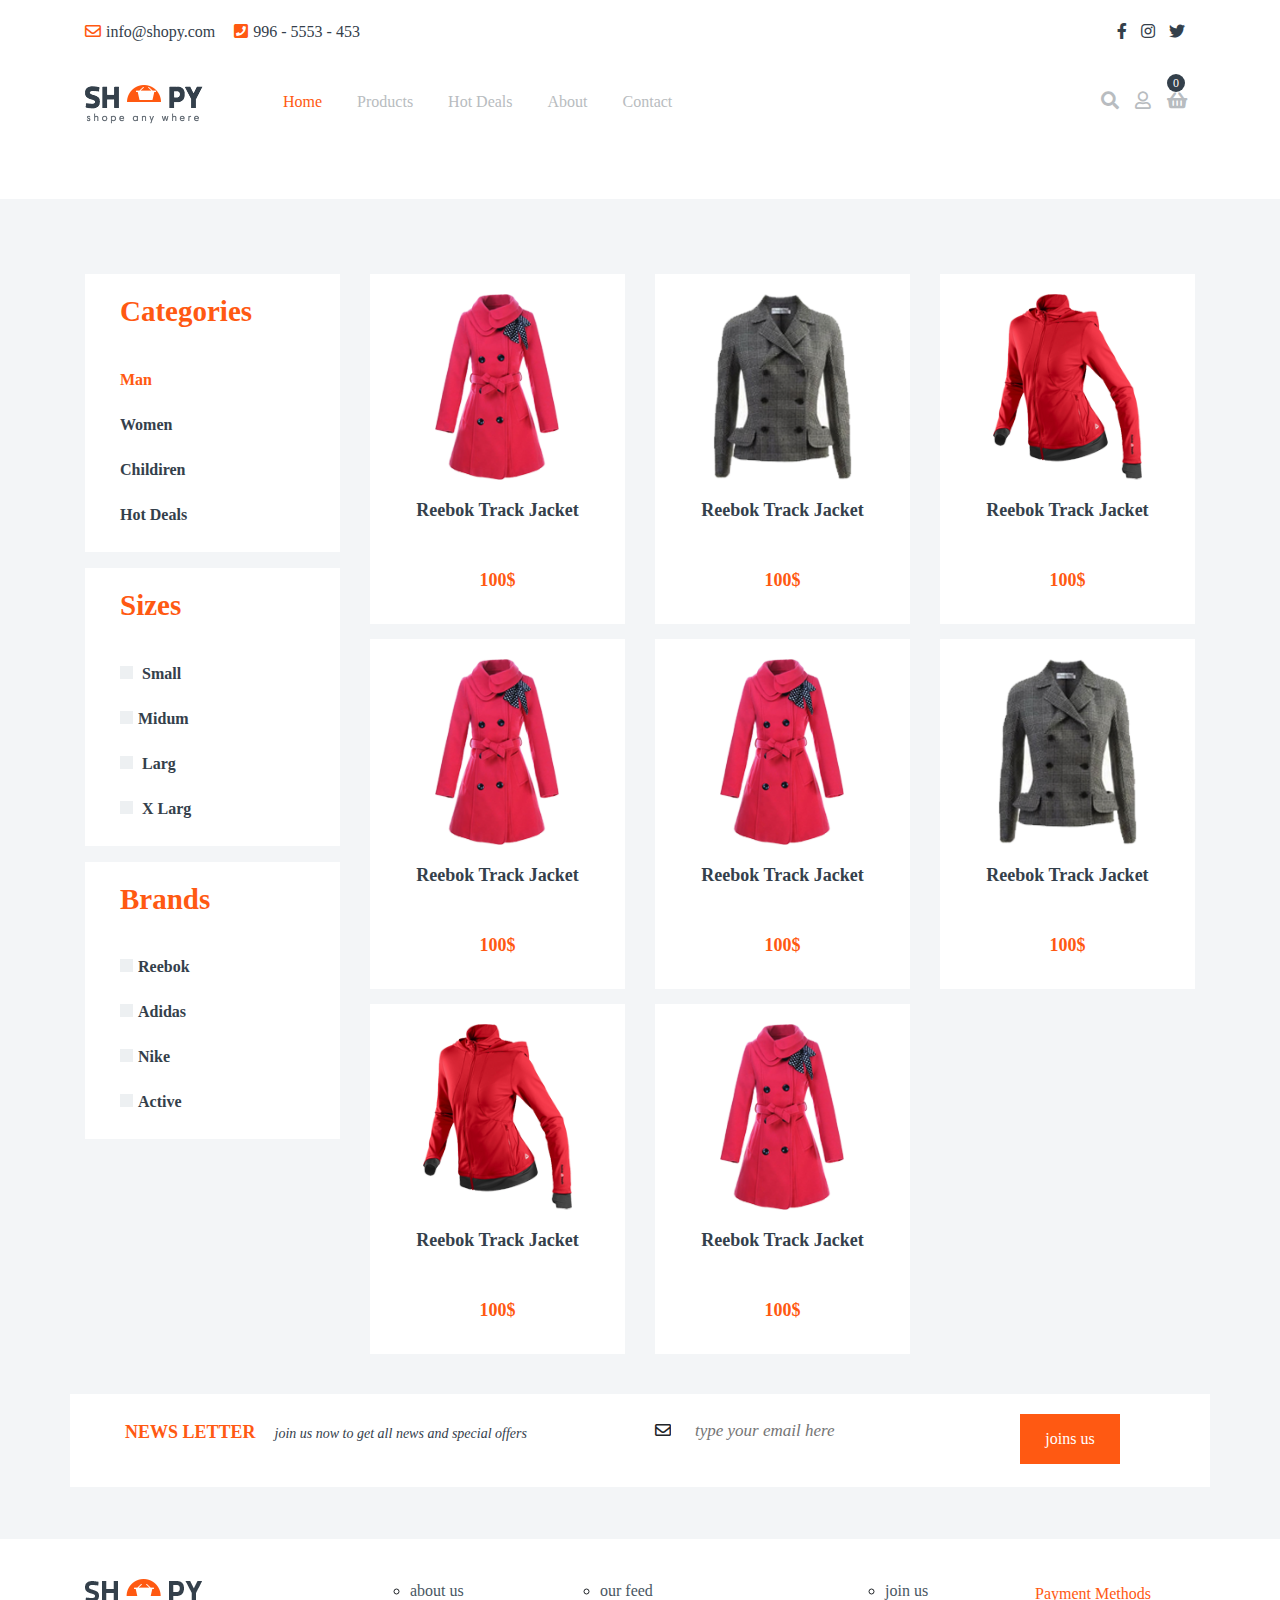
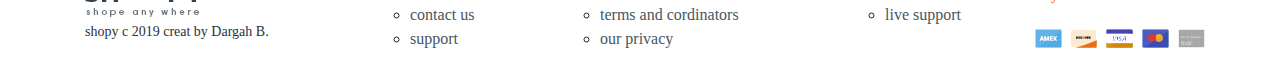
==== commit ebda827c: "some changes2" ====
--- a/list.html
+++ b/list.html
@@ -25,7 +25,7 @@
     <header class="my__navigator">
         <div class="container">
             <div class="row nav__first__row ">
-                <div class="col-md-10">
+                <div class="col-md-10 col-12">
                     <ul class="nav__con__list">
                         <li>
                             <a>
@@ -37,6 +37,8 @@
                                 <i class="fas fa-phone-square"></i>996 - 5553 - 453
                             </a>
                         </li>
+
+                        
                     </ul>
                 </div>
                 <div class="col-md-2">
@@ -67,16 +69,22 @@
 
             <div class="row nav__second__row">
                 <div class="col-md-2">
-                    <a class="navbar-brand mylogo" href="#">
+                    <a class="navbar-brand mylogo" href="index.html">
                         <img src="img/Logo.png" alt="">
                     </a>
+
+                    <div class="mobile__icon--bars__div">
+                        <span class="mobile__icon--bars"></span>
+                        <span class="mobile__icon--bars"></span>
+                        <span class="mobile__icon--bars"></span>
+                    </div>
                 </div>
                 <div class="col-md-10">
                     <nav class="navbar navbar-expand-lg pd-no">
 
                         <div class="collapse navbar-collapse" id="navbarSupportedContent">
                             <ul class="navbar-nav mr-auto menu__list ">
-                                <li class="nav-item ">
+                                <li class="nav-item active">
                                     <a class="nav-link" href="#">Home
                                         <span class="sr-only">(current)</span>
                                     </a>
@@ -116,12 +124,116 @@
 
                         </div>
                     </nav>
-
+                  
                 </div>
 
 
 
             </div>
+        </div>
+        <div class="mobile__wrap  ">
+            <a class="mobile__wrap__close">
+            </a>
+            <ul class="mobile_wrap_list">
+                <li class="nav-item active">
+                    <a data-id="ferdi" class="nav-link " href="index.html">Home
+                    </a>
+                </li>
+                <li class="nav-item">
+                    <a data-id="krprtv" class="nav-link " href="products.html">Products</a>
+                </li>
+                <li class="nav-item">
+                    <a data-id="invstr" class="nav-link " href="#">Hot Deals</a>
+                </li>
+                <li class="nav-item">
+                    <a data-id="mly" class="nav-link mly" href="#">About</a>
+                </li>
+                <li class="nav-item">
+                    <a data-id="mly" class="nav-link mly" href="#">Contact US</a>
+                </li>
+            </ul>
+    
+            <div class="mobile__wrap__right__menu">
+    
+                <ul class="right__menu__list">
+                    <li>
+                        <a href="">about us</a>
+                    </li>
+                    <li>
+                        <a href="">contact us</a>
+                    </li>
+                    <li>
+                        <a href="">support</a>
+                    </li>
+                    <li>
+                        <a href="">our feed</a>
+                    </li>
+                    <li>
+                        <a href="">terms and cordinators</a>
+                    </li>
+                    <li>
+                        <a href="">our privacy</a>
+                    </li>
+                    <li>
+                        <a href="">join us</a>
+                    </li>
+                    <li>
+                        <a href="">live support</a>
+                    </li>
+    
+                </ul>
+    
+            </div>
+            <!-- //LANGUAGES LIST ,SOCIAL-MEIDA LIST,LAST CALL -->
+            <div class="mobile__wrap__footer">
+                    <div class="mobile__wrap__last__937">
+    
+                            <ul class="last__list">
+                                <li>
+                                    <a href="">EN</a>
+                                </li>
+                                <li>
+                                    <a href="">RU</a>
+                                </li>
+                            </ul>
+                            <ul class="last_social_list">
+                
+                                <li>
+                                    <a href="">
+                                        <i class="fab fa-facebook-f"></i>
+                                    </a>
+                                </li>
+                                <li>
+                                    <a href="">
+                                        <i class="fab fa-instagram"></i>
+                                    </a>
+                                </li>
+                                <li>
+                                    <a href="">
+                                        <i class="fab fa-twitter"></i>
+                                    </a>
+                                </li>
+                                <li>
+                                    <a href="">
+                                        <i class="fab fa-youtube"></i>
+                                    </a>
+                                </li>
+                                <li>
+                                    <a href="">
+                                        <i class="fab fa-linkedin-in"></i>
+                                    </a>
+                                </li>
+                            </ul>
+                        </div>
+                        <div class="last__call">
+                            <a href="" class="last_call_img"></a>
+                        </div>
+            </div>
+            
+    
+    
+    
+    
         </div>
     </header>
 
@@ -371,6 +483,197 @@
                             </div>
 
                         </div>
+                        <div class="col-md-4 col-sm-6">
+                            <div class="arrivals__card ">
+                                <img class="card__img" src="img/Product Img.png" alt="">
+                                <h6 class="card__name">Reebok Track Jacket</h6>
+                                <p class="card__sizes"> Sizes: s-m-l-xl</p>
+                                <ul class="card__colors__list pd-no">
+                                    <li>
+                                        <span style="background-color:  #e12e3f;" class="card__colors"></span>
+                                    </li>
+                                    <li>
+                                        <span style="background-color:  #34404b;" class="card__colors"></span>
+                                    </li>
+                                    <li>
+                                        <span style="background-color: #3ab3ff;" class="card__colors"></span>
+                                    </li>
+                                    <li>
+                                        <span style="background-color: #2fd967;" class="card__colors"></span>
+                                    </li>
+                                </ul>
+
+                                <span class="card__hr"></span>
+
+
+                                <ul class="card__active__list pd-no">
+                                    <li>
+                                        <a href="#">
+
+                                            <i class="fas fa-globe"></i>
+                                        </a>
+                                    </li>
+                                    <li class="plus">
+
+
+                                        <i class="fas fa-cart-plus"></i>
+
+                                    </li>
+                                    <li class="like">
+
+                                        <i class="far fa-heart heart"></i>
+
+                                    </li>
+                                </ul>
+
+
+
+                                <h6 class="card__summa">100$</h6>
+                            </div>
+                        </div>
+                        <div class="col-md-4 col-sm-6">
+                            <div class="arrivals__card ">
+                                <img class="card__img" src="img/mont.png" alt="">
+                                <h6 class="card__name">Reebok Track Jacket</h6>
+                                <p class="card__sizes"> Sizes: s-m-l-xl</p>
+                                <ul class="card__colors__list pd-no">
+                                    <li>
+                                        <span style="background-color:  #e12e3f;" class="card__colors"></span>
+                                    </li>
+                                    <li>
+                                        <span style="background-color:  #34404b;" class="card__colors"></span>
+                                    </li>
+                                    <li>
+                                        <span style="background-color: #3ab3ff;" class="card__colors"></span>
+                                    </li>
+                                    <li>
+                                        <span style="background-color: #2fd967;" class="card__colors"></span>
+                                    </li>
+                                </ul>
+
+                                <span class="card__hr"></span>
+
+
+                                <ul class="card__active__list pd-no">
+                                    <li>
+                                        <a href="#">
+
+                                            <i class="fas fa-globe"></i>
+                                        </a>
+                                    </li>
+                                    <li class="plus">
+
+
+                                        <i class="fas fa-cart-plus"></i>
+
+                                    </li>
+                                    <li class="like">
+
+                                        <i class="far fa-heart heart"></i>
+
+                                    </li>
+                                </ul>
+
+
+
+                                <h6 class="card__summa">100$</h6>
+                            </div>
+                        </div>
+                        <div class="col-md-4 col-sm-6">
+                            <div class="arrivals__card ">
+                                <img class="card__img" src="img/eshofman.png" alt="">
+                                <h6 class="card__name">Reebok Track Jacket</h6>
+                                <p class="card__sizes"> Sizes: s-m-l-xl</p>
+                                <ul class="card__colors__list pd-no">
+                                    <li>
+                                        <span style="background-color:  #e12e3f;" class="card__colors"></span>
+                                    </li>
+                                    <li>
+                                        <span style="background-color:  #34404b;" class="card__colors"></span>
+                                    </li>
+                                    <li>
+                                        <span style="background-color: #3ab3ff;" class="card__colors"></span>
+                                    </li>
+                                    <li>
+                                        <span style="background-color: #2fd967;" class="card__colors"></span>
+                                    </li>
+                                </ul>
+
+                                <span class="card__hr"></span>
+
+
+                                <ul class="card__active__list pd-no">
+                                    <li>
+                                        <a href="#">
+
+                                            <i class="fas fa-globe"></i>
+                                        </a>
+                                    </li>
+                                    <li class="plus">
+
+
+                                        <i class="fas fa-cart-plus"></i>
+
+                                    </li>
+                                    <li class="like">
+
+                                        <i class="far fa-heart heart"></i>
+
+                                    </li>
+                                </ul>
+
+
+
+                                <h6 class="card__summa">100$</h6>
+                            </div>
+                        </div>
+                        <div class="col-md-4 col-sm-6">
+                            <div class="arrivals__card ">
+                                <img class="card__img" src="img/Product Img.png" alt="">
+                                <h6 class="card__name">Reebok Track Jacket</h6>
+                                <p class="card__sizes"> Sizes: s-m-l-xl</p>
+                                <ul class="card__colors__list pd-no">
+                                    <li>
+                                        <span style="background-color:  #e12e3f;" class="card__colors"></span>
+                                    </li>
+                                    <li>
+                                        <span style="background-color:  #34404b;" class="card__colors"></span>
+                                    </li>
+                                    <li>
+                                        <span style="background-color: #3ab3ff;" class="card__colors"></span>
+                                    </li>
+                                    <li>
+                                        <span style="background-color: #2fd967;" class="card__colors"></span>
+                                    </li>
+                                </ul>
+
+                                <span class="card__hr"></span>
+
+
+                                <ul class="card__active__list pd-no">
+                                    <li>
+                                        <a href="#">
+
+                                            <i class="fas fa-globe"></i>
+                                        </a>
+                                    </li>
+                                    <li class="plus">
+
+
+                                        <i class="fas fa-cart-plus"></i>
+
+                                    </li>
+                                    <li class="like">
+
+                                        <i class="far fa-heart heart"></i>
+
+                                    </li>
+                                </ul>
+
+                                <h6 class="card__summa">100$</h6>
+                            </div>
+
+                        </div>
 
                     </div>
 
@@ -378,15 +681,10 @@
             </div>
         </div>
     </section>
-
-
-
-
-
     <section class="letter">
         <div class="container">
             <div class="row ">
-                <div class="col-md-6 bg-white">
+                <div class="col-md-6 col-12 bg-white">
                     <ul class="letter__list">
                         <li>
                             <a class="new__letter">NEWS LETTER</a>
@@ -396,15 +694,14 @@
                         </li>
                     </ul>
                 </div>
-                <div class="col-md-4 bg-white">
-
-                    <p class="email__letter">
-                        <i class="far fa-envelope"></i> type your email here</p>
-
-
-                </div>
-                <div class="col-md-2 bg-white">
-                    <button>joins us</button>
+                <div class="col-md-4 bg-white col-9">
+
+                    <div class="email__letter"><i class="far fa-envelope"></i><input class="input"  placeholder="type your email here" type="text"> </div>    
+                  
+
+                </div>
+                <div class="col-md-2  pd-no col-3 bg-white">
+                        <button>joins us</button>
 
                 </div>
             </div>
--- a/css/style.css
+++ b/css/style.css
@@ -303,6 +303,7 @@
     text-align: center;
     padding-top: 15px; }
     .arrivals .arrivals__dots .arrivals_dot {
+      outline: 0;
       border: 0;
       margin: 0;
       padding: 0;
@@ -512,7 +513,7 @@
     display: none; }
 
   .arrivals .arrivals__card .card__img {
-    margin-left: 35%; }
+    margin-left: 30%; }
   .arrivals .arrivals__card__active .card__img {
     margin-left: 38%; }
 
@@ -553,6 +554,18 @@
     .best .diw .best__title {
       display: block; }
 
+  .letter .letter__list li .join__letter {
+    margin-left: 0px; }
+  .letter i {
+    margin-left: 26px; }
+  .letter .input {
+    padding: 10px;
+    font-size: 14px; }
+  .letter button {
+    width: 68px;
+    height: 50px;
+    margin-top: 0; }
+
   .my__footer .copy {
     font-size: 20px;
     font-style: italic;
--- a/css/product.css
+++ b/css/product.css
@@ -92,4 +92,21 @@
       color: white;
       cursor: pointer; }
 
+.arrivals .arrivals__card .card__img {
+  margin-left: 0; }
+
+@media (max-width: 575.98px) {
+  .page__title .page__name {
+    font-size: 25px; }
+
+  .showPro .all__photos .photos__list li {
+    max-width: 65px; }
+  .showPro .showPro__winterkit__title {
+    font-size: 30px; } }
+@media (min-width: 768px) and (max-width: 991.98px) {
+  .showPro .all__photos .photos__list li {
+    max-width: 60px; }
+  .showPro .showPro__winterkit__title {
+    font-size: 30px; } }
+
 /*# sourceMappingURL=product.css.map */
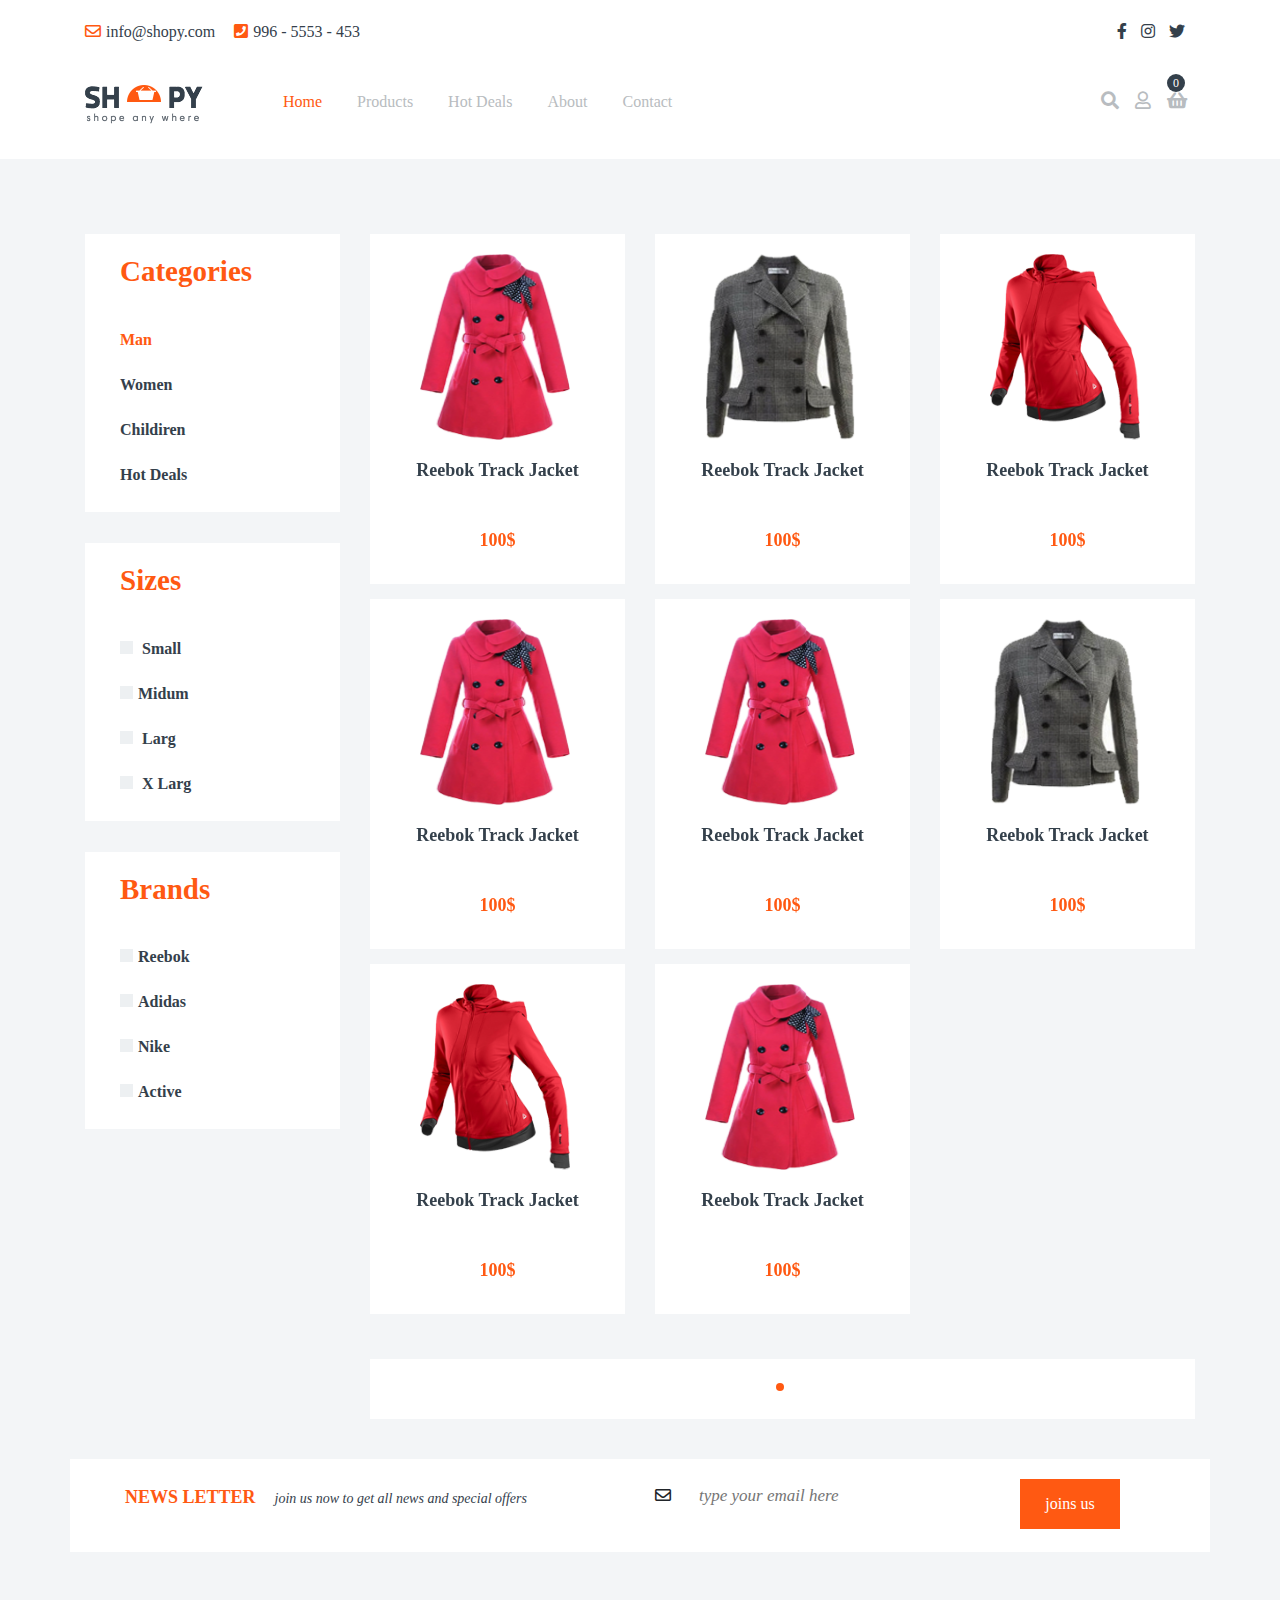
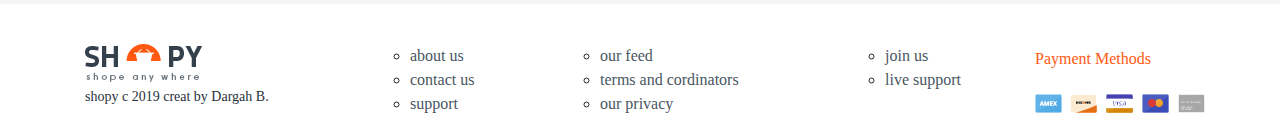
==== commit f984824f: "complete all responsives" ====
--- a/list.html
+++ b/list.html
@@ -9,14 +9,14 @@
     <link rel="stylesheet" href="css/bootstrap.min.css">
     <link rel="stylesheet" href="css/style.css">
     <link rel="stylesheet" href="css/list.css">
-    <link rel="stylesheet" href="css/product.css">
+    <link rel="stylesheet" href="css/drop.css">
     <link rel="stylesheet" href="https://cdnjs.cloudflare.com/ajax/libs/jquery/3.3.1/jquery.slim.min.js">
     <link rel="stylesheet" href="https://cdnjs.cloudflare.com/ajax/libs/OwlCarousel2/2.2.1/assets/owl.carousel.min.css">
     <link rel="stylesheet" href="https://cdnjs.cloudflare.com/ajax/libs/OwlCarousel2/2.2.1/assets/owl.theme.default.min.css">
     <link rel="stylesheet" href="css/animate.min.css">
     <link rel="stylesheet" href="https://use.fontawesome.com/releases/v5.4.1/css/all.css">
     <script src="https://cdnjs.cloudflare.com/ajax/libs/jquery/3.3.1/jquery.min.js" type="text/javascript"></script>
- 
+
 
 
 </head>
@@ -38,7 +38,7 @@
                             </a>
                         </li>
 
-                        
+
                     </ul>
                 </div>
                 <div class="col-md-2">
@@ -124,7 +124,7 @@
 
                         </div>
                     </nav>
-                  
+
                 </div>
 
 
@@ -152,9 +152,9 @@
                     <a data-id="mly" class="nav-link mly" href="#">Contact US</a>
                 </li>
             </ul>
-    
+
             <div class="mobile__wrap__right__menu">
-    
+
                 <ul class="right__menu__list">
                     <li>
                         <a href="">about us</a>
@@ -180,502 +180,527 @@
                     <li>
                         <a href="">live support</a>
                     </li>
-    
+
                 </ul>
-    
+
             </div>
             <!-- //LANGUAGES LIST ,SOCIAL-MEIDA LIST,LAST CALL -->
             <div class="mobile__wrap__footer">
-                    <div class="mobile__wrap__last__937">
-    
-                            <ul class="last__list">
-                                <li>
-                                    <a href="">EN</a>
-                                </li>
-                                <li>
-                                    <a href="">RU</a>
-                                </li>
-                            </ul>
-                            <ul class="last_social_list">
-                
-                                <li>
-                                    <a href="">
-                                        <i class="fab fa-facebook-f"></i>
-                                    </a>
-                                </li>
-                                <li>
-                                    <a href="">
-                                        <i class="fab fa-instagram"></i>
-                                    </a>
-                                </li>
-                                <li>
-                                    <a href="">
-                                        <i class="fab fa-twitter"></i>
-                                    </a>
-                                </li>
-                                <li>
-                                    <a href="">
-                                        <i class="fab fa-youtube"></i>
-                                    </a>
-                                </li>
-                                <li>
-                                    <a href="">
-                                        <i class="fab fa-linkedin-in"></i>
-                                    </a>
-                                </li>
-                            </ul>
-                        </div>
-                        <div class="last__call">
-                            <a href="" class="last_call_img"></a>
-                        </div>
+                <div class="mobile__wrap__last__937">
+
+                    <ul class="last__list">
+                        <li>
+                            <a href="">EN</a>
+                        </li>
+                        <li>
+                            <a href="">RU</a>
+                        </li>
+                    </ul>
+                    <ul class="last_social_list">
+
+                        <li>
+                            <a href="">
+                                <i class="fab fa-facebook-f"></i>
+                            </a>
+                        </li>
+                        <li>
+                            <a href="">
+                                <i class="fab fa-instagram"></i>
+                            </a>
+                        </li>
+                        <li>
+                            <a href="">
+                                <i class="fab fa-twitter"></i>
+                            </a>
+                        </li>
+                        <li>
+                            <a href="">
+                                <i class="fab fa-youtube"></i>
+                            </a>
+                        </li>
+                        <li>
+                            <a href="">
+                                <i class="fab fa-linkedin-in"></i>
+                            </a>
+                        </li>
+                    </ul>
+                </div>
+                <div class="last__call">
+                    <a href="" class="last_call_img"></a>
+                </div>
             </div>
-            
-    
-    
-    
-    
+
+
+
+
+
         </div>
     </header>
 
-    <section class="arrivals">
+    <section class="arrivals ">
         <div class="container">
 
             <div class="row">
-                <div class="col-md-3 ">
-                    <div class="leftside__boxes categories  bg-white">
-                        <h4 class="leftside__header ">Categories</h4>
-                        <ul class="category__list leftside__lists pd-no">
-                            <li class="category__active">Man</li>
-                            <li>Women</li>
-                            <li>Childiren</li>
-                            <li>Hot Deals</li>
-                        </ul>
-
-                    </div>
-                    <div class="leftside__boxes sizes bg-white">
-                        <h4 class="leftside__header">Sizes</h4>
-                        <ul class="leftside__lists sizes__list pd-no">
-
-                            <li>
-                                <span class="sizes__box "></span> Small</li>
-
-                            <li>
-                                <span class="sizes__box"></span>Midum</li>
-
-                            <li>
-                                <span class="sizes__box"></span> Larg</li>
-
-                            <li>
-                                <span class="sizes__box"></span> X Larg</li>
-                        </ul>
-
-                    </div>
-                    <div class="leftside__boxes brands bg-white">
-                        <h4 class="leftside__header">Brands</h4>
-                        <ul class="leftside__lists brands__list pd-no">
-
-                            <li>
-                                <span class="brands__box "></span >Reebok</li>
-
-                            <li>
-                                <span class="brands__box"></span>Adidas</li>
-
-                            <li>
-                                <span class="brands__box "></span>Nike</li>
-
-                            <li>
-                                <span class="brands__box"></span>Active</li>
-                        </ul>
-
-                    </div>
-
-                </div>
-                <div class="col-md-9">
+                <div class="col-md-3 col-sm-3">
                     <div class="row">
-                        <div class="col-md-4 col-sm-6">
-                            <div class="arrivals__card ">
-                                <img class="card__img" src="img/Product Img.png" alt="">
-                                <h6 class="card__name">Reebok Track Jacket</h6>
-                                <p class="card__sizes"> Sizes: s-m-l-xl</p>
-                                <ul class="card__colors__list pd-no">
-                                    <li>
-                                        <span style="background-color:  #e12e3f;" class="card__colors"></span>
-                                    </li>
-                                    <li>
-                                        <span style="background-color:  #34404b;" class="card__colors"></span>
-                                    </li>
-                                    <li>
-                                        <span style="background-color: #3ab3ff;" class="card__colors"></span>
-                                    </li>
-                                    <li>
-                                        <span style="background-color: #2fd967;" class="card__colors"></span>
-                                    </li>
-                                </ul>
-
-                                <span class="card__hr"></span>
-
-
-                                <ul class="card__active__list pd-no">
-                                    <li>
-                                        <a href="#">
-
-                                            <i class="fas fa-globe"></i>
-                                        </a>
-                                    </li>
-                                    <li class="plus">
-
-
-                                        <i class="fas fa-cart-plus"></i>
-
-                                    </li>
-                                    <li class="like">
-
-                                        <i class="far fa-heart heart"></i>
-
-                                    </li>
-                                </ul>
-
-
-
-                                <h6 class="card__summa">100$</h6>
+
+                        <div class="drop col-12 col-xs-6">
+                            <div class="leftside__boxes categories drop__item bg-white">
+                                <div class="tittle">
+                                    <h4 class="leftside__header ">Categories</h4>
+                                </div>
+                                <div class="content">
+                                    <ul class="category__list leftside__lists pd-no">
+                                        <li class="category__active">Man</li>
+                                        <li>Women</li>
+                                        <li>Childiren</li>
+                                        <li>Hot Deals</li>
+                                    </ul>
+                                </div>
+
                             </div>
                         </div>
-                        <div class="col-md-4 col-sm-6">
-                            <div class="arrivals__card ">
-                                <img class="card__img" src="img/mont.png" alt="">
-                                <h6 class="card__name">Reebok Track Jacket</h6>
-                                <p class="card__sizes"> Sizes: s-m-l-xl</p>
-                                <ul class="card__colors__list pd-no">
-                                    <li>
-                                        <span style="background-color:  #e12e3f;" class="card__colors"></span>
-                                    </li>
-                                    <li>
-                                        <span style="background-color:  #34404b;" class="card__colors"></span>
-                                    </li>
-                                    <li>
-                                        <span style="background-color: #3ab3ff;" class="card__colors"></span>
-                                    </li>
-                                    <li>
-                                        <span style="background-color: #2fd967;" class="card__colors"></span>
-                                    </li>
-                                </ul>
-
-                                <span class="card__hr"></span>
-
-
-                                <ul class="card__active__list pd-no">
-                                    <li>
-                                        <a href="#">
-
-                                            <i class="fas fa-globe"></i>
-                                        </a>
-                                    </li>
-                                    <li class="plus">
-
-
-                                        <i class="fas fa-cart-plus"></i>
-
-                                    </li>
-                                    <li class="like">
-
-                                        <i class="far fa-heart heart"></i>
-
-                                    </li>
-                                </ul>
-
-
-
-                                <h6 class="card__summa">100$</h6>
+                        <div class="drop col-12 col-xs-6">
+                            <div class="leftside__boxes sizes drop__item bg-white">
+                                <div class="tittle">
+                                    <h4 class="leftside__header">Sizes</h4>
+                                </div>
+                                <div class="content">
+                                    <ul class="leftside__lists sizes__list pd-no">
+
+                                        <li>
+                                            <span class="sizes__box "></span> Small</li>
+
+                                        <li>
+                                            <span class="sizes__box"></span>Midum</li>
+
+                                        <li>
+                                            <span class="sizes__box"></span> Larg</li>
+
+                                        <li>
+                                            <span class="sizes__box"></span> X Larg</li>
+                                    </ul>
+                                </div>
                             </div>
                         </div>
-                        <div class="col-md-4 col-sm-6">
-                            <div class="arrivals__card ">
-                                <img class="card__img" src="img/eshofman.png" alt="">
-                                <h6 class="card__name">Reebok Track Jacket</h6>
-                                <p class="card__sizes"> Sizes: s-m-l-xl</p>
-                                <ul class="card__colors__list pd-no">
-                                    <li>
-                                        <span style="background-color:  #e12e3f;" class="card__colors"></span>
-                                    </li>
-                                    <li>
-                                        <span style="background-color:  #34404b;" class="card__colors"></span>
-                                    </li>
-                                    <li>
-                                        <span style="background-color: #3ab3ff;" class="card__colors"></span>
-                                    </li>
-                                    <li>
-                                        <span style="background-color: #2fd967;" class="card__colors"></span>
-                                    </li>
-                                </ul>
-
-                                <span class="card__hr"></span>
-
-
-                                <ul class="card__active__list pd-no">
-                                    <li>
-                                        <a href="#">
-
-                                            <i class="fas fa-globe"></i>
-                                        </a>
-                                    </li>
-                                    <li class="plus">
-
-
-                                        <i class="fas fa-cart-plus"></i>
-
-                                    </li>
-                                    <li class="like">
-
-                                        <i class="far fa-heart heart"></i>
-
-                                    </li>
-                                </ul>
-
-
-
-                                <h6 class="card__summa">100$</h6>
+                        <div class="drop col-12 col-xs-6">
+                            <div class="leftside__boxes brands drop__item bg-white">
+                                <div class="tittle">
+                                    <h4 class="leftside__header">Brands</h4>
+                                </div>
+                                <div class="content">
+                                    <ul class="leftside__lists brands__list pd-no">
+                                        <li>
+                                            <span class="brands__box "></span>Reebok</li>
+
+                                        <li>
+                                            <span class="brands__box"></span>Adidas</li>
+
+                                        <li>
+                                            <span class="brands__box "></span>Nike</li>
+
+                                        <li>
+                                            <span class="brands__box"></span>Active</li>
+                                    </ul>
+                                </div>
+
                             </div>
                         </div>
-                        <div class="col-md-4 col-sm-6">
-                            <div class="arrivals__card ">
-                                <img class="card__img" src="img/Product Img.png" alt="">
-                                <h6 class="card__name">Reebok Track Jacket</h6>
-                                <p class="card__sizes"> Sizes: s-m-l-xl</p>
-                                <ul class="card__colors__list pd-no">
-                                    <li>
-                                        <span style="background-color:  #e12e3f;" class="card__colors"></span>
-                                    </li>
-                                    <li>
-                                        <span style="background-color:  #34404b;" class="card__colors"></span>
-                                    </li>
-                                    <li>
-                                        <span style="background-color: #3ab3ff;" class="card__colors"></span>
-                                    </li>
-                                    <li>
-                                        <span style="background-color: #2fd967;" class="card__colors"></span>
-                                    </li>
-                                </ul>
-
-                                <span class="card__hr"></span>
-
-
-                                <ul class="card__active__list pd-no">
-                                    <li>
-                                        <a href="#">
-
-                                            <i class="fas fa-globe"></i>
-                                        </a>
-                                    </li>
-                                    <li class="plus">
-
-
-                                        <i class="fas fa-cart-plus"></i>
-
-                                    </li>
-                                    <li class="like">
-
-                                        <i class="far fa-heart heart"></i>
-
-                                    </li>
-                                </ul>
-
-                                <h6 class="card__summa">100$</h6>
-                            </div>
-
-                        </div>
-                        <div class="col-md-4 col-sm-6">
-                            <div class="arrivals__card ">
-                                <img class="card__img" src="img/Product Img.png" alt="">
-                                <h6 class="card__name">Reebok Track Jacket</h6>
-                                <p class="card__sizes"> Sizes: s-m-l-xl</p>
-                                <ul class="card__colors__list pd-no">
-                                    <li>
-                                        <span style="background-color:  #e12e3f;" class="card__colors"></span>
-                                    </li>
-                                    <li>
-                                        <span style="background-color:  #34404b;" class="card__colors"></span>
-                                    </li>
-                                    <li>
-                                        <span style="background-color: #3ab3ff;" class="card__colors"></span>
-                                    </li>
-                                    <li>
-                                        <span style="background-color: #2fd967;" class="card__colors"></span>
-                                    </li>
-                                </ul>
-
-                                <span class="card__hr"></span>
-
-
-                                <ul class="card__active__list pd-no">
-                                    <li>
-                                        <a href="#">
-
-                                            <i class="fas fa-globe"></i>
-                                        </a>
-                                    </li>
-                                    <li class="plus">
-
-
-                                        <i class="fas fa-cart-plus"></i>
-
-                                    </li>
-                                    <li class="like">
-
-                                        <i class="far fa-heart heart"></i>
-
-                                    </li>
-                                </ul>
-
-
-
-                                <h6 class="card__summa">100$</h6>
+                    </div>
+                </div>
+                <div class="col-md-9 col-sm-3">
+
+                    <div class="owl-carousel owl-theme owl-loaded owl-drag" id="index__slider">
+
+                        <div class="item">
+                            <div class="row">
+                                <div class="col-md-4 col-sm-6">
+                                    <div class="arrivals__card ">
+                                        <img class="card__img" src="img/Product Img.png" alt="">
+                                        <h6 class="card__name">Reebok Track Jacket</h6>
+                                        <p class="card__sizes"> Sizes: s-m-l-xl</p>
+                                        <ul class="card__colors__list pd-no">
+                                            <li>
+                                                <span style="background-color:  #e12e3f;" class="card__colors"></span>
+                                            </li>
+                                            <li>
+                                                <span style="background-color:  #34404b;" class="card__colors"></span>
+                                            </li>
+                                            <li>
+                                                <span style="background-color: #3ab3ff;" class="card__colors"></span>
+                                            </li>
+                                            <li>
+                                                <span style="background-color: #2fd967;" class="card__colors"></span>
+                                            </li>
+                                        </ul>
+
+                                        <span class="card__hr"></span>
+
+
+                                        <ul class="card__active__list pd-no">
+                                            <li>
+                                                <a href="#">
+
+                                                    <i class="fas fa-globe"></i>
+                                                </a>
+                                            </li>
+                                            <li class="plus">
+
+
+                                                <i class="fas fa-cart-plus"></i>
+
+                                            </li>
+                                            <li class="like">
+
+                                                <i class="far fa-heart heart"></i>
+
+                                            </li>
+                                        </ul>
+
+
+
+                                        <h6 class="card__summa">100$</h6>
+                                    </div>
+                                </div>
+                                <div class="col-md-4 col-sm-6">
+                                    <div class="arrivals__card ">
+                                        <img class="card__img" src="img/mont.png" alt="">
+                                        <h6 class="card__name">Reebok Track Jacket</h6>
+                                        <p class="card__sizes"> Sizes: s-m-l-xl</p>
+                                        <ul class="card__colors__list pd-no">
+                                            <li>
+                                                <span style="background-color:  #e12e3f;" class="card__colors"></span>
+                                            </li>
+                                            <li>
+                                                <span style="background-color:  #34404b;" class="card__colors"></span>
+                                            </li>
+                                            <li>
+                                                <span style="background-color: #3ab3ff;" class="card__colors"></span>
+                                            </li>
+                                            <li>
+                                                <span style="background-color: #2fd967;" class="card__colors"></span>
+                                            </li>
+                                        </ul>
+
+                                        <span class="card__hr"></span>
+
+
+                                        <ul class="card__active__list pd-no">
+                                            <li>
+                                                <a href="#">
+
+                                                    <i class="fas fa-globe"></i>
+                                                </a>
+                                            </li>
+                                            <li class="plus">
+
+
+                                                <i class="fas fa-cart-plus"></i>
+
+                                            </li>
+                                            <li class="like">
+
+                                                <i class="far fa-heart heart"></i>
+
+                                            </li>
+                                        </ul>
+
+
+
+                                        <h6 class="card__summa">100$</h6>
+                                    </div>
+                                </div>
+                                <div class="col-md-4 col-sm-6">
+                                    <div class="arrivals__card ">
+                                        <img class="card__img" src="img/eshofman.png" alt="">
+                                        <h6 class="card__name">Reebok Track Jacket</h6>
+                                        <p class="card__sizes"> Sizes: s-m-l-xl</p>
+                                        <ul class="card__colors__list pd-no">
+                                            <li>
+                                                <span style="background-color:  #e12e3f;" class="card__colors"></span>
+                                            </li>
+                                            <li>
+                                                <span style="background-color:  #34404b;" class="card__colors"></span>
+                                            </li>
+                                            <li>
+                                                <span style="background-color: #3ab3ff;" class="card__colors"></span>
+                                            </li>
+                                            <li>
+                                                <span style="background-color: #2fd967;" class="card__colors"></span>
+                                            </li>
+                                        </ul>
+
+                                        <span class="card__hr"></span>
+
+
+                                        <ul class="card__active__list pd-no">
+                                            <li>
+                                                <a href="#">
+
+                                                    <i class="fas fa-globe"></i>
+                                                </a>
+                                            </li>
+                                            <li class="plus">
+
+
+                                                <i class="fas fa-cart-plus"></i>
+
+                                            </li>
+                                            <li class="like">
+
+                                                <i class="far fa-heart heart"></i>
+
+                                            </li>
+                                        </ul>
+
+
+
+                                        <h6 class="card__summa">100$</h6>
+                                    </div>
+                                </div>
+                                <div class="col-md-4 col-sm-6">
+                                    <div class="arrivals__card ">
+                                        <img class="card__img" src="img/Product Img.png" alt="">
+                                        <h6 class="card__name">Reebok Track Jacket</h6>
+                                        <p class="card__sizes"> Sizes: s-m-l-xl</p>
+                                        <ul class="card__colors__list pd-no">
+                                            <li>
+                                                <span style="background-color:  #e12e3f;" class="card__colors"></span>
+                                            </li>
+                                            <li>
+                                                <span style="background-color:  #34404b;" class="card__colors"></span>
+                                            </li>
+                                            <li>
+                                                <span style="background-color: #3ab3ff;" class="card__colors"></span>
+                                            </li>
+                                            <li>
+                                                <span style="background-color: #2fd967;" class="card__colors"></span>
+                                            </li>
+                                        </ul>
+
+                                        <span class="card__hr"></span>
+
+
+                                        <ul class="card__active__list pd-no">
+                                            <li>
+                                                <a href="#">
+
+                                                    <i class="fas fa-globe"></i>
+                                                </a>
+                                            </li>
+                                            <li class="plus">
+
+
+                                                <i class="fas fa-cart-plus"></i>
+
+                                            </li>
+                                            <li class="like">
+
+                                                <i class="far fa-heart heart"></i>
+
+                                            </li>
+                                        </ul>
+
+                                        <h6 class="card__summa">100$</h6>
+                                    </div>
+
+                                </div>
+                                <div class="col-md-4 col-sm-6">
+                                    <div class="arrivals__card ">
+                                        <img class="card__img" src="img/Product Img.png" alt="">
+                                        <h6 class="card__name">Reebok Track Jacket</h6>
+                                        <p class="card__sizes"> Sizes: s-m-l-xl</p>
+                                        <ul class="card__colors__list pd-no">
+                                            <li>
+                                                <span style="background-color:  #e12e3f;" class="card__colors"></span>
+                                            </li>
+                                            <li>
+                                                <span style="background-color:  #34404b;" class="card__colors"></span>
+                                            </li>
+                                            <li>
+                                                <span style="background-color: #3ab3ff;" class="card__colors"></span>
+                                            </li>
+                                            <li>
+                                                <span style="background-color: #2fd967;" class="card__colors"></span>
+                                            </li>
+                                        </ul>
+
+                                        <span class="card__hr"></span>
+
+
+                                        <ul class="card__active__list pd-no">
+                                            <li>
+                                                <a href="#">
+
+                                                    <i class="fas fa-globe"></i>
+                                                </a>
+                                            </li>
+                                            <li class="plus">
+
+
+                                                <i class="fas fa-cart-plus"></i>
+
+                                            </li>
+                                            <li class="like">
+
+                                                <i class="far fa-heart heart"></i>
+
+                                            </li>
+                                        </ul>
+
+
+
+                                        <h6 class="card__summa">100$</h6>
+                                    </div>
+                                </div>
+                                <div class="col-md-4 col-sm-6">
+                                    <div class="arrivals__card ">
+                                        <img class="card__img" src="img/mont.png" alt="">
+                                        <h6 class="card__name">Reebok Track Jacket</h6>
+                                        <p class="card__sizes"> Sizes: s-m-l-xl</p>
+                                        <ul class="card__colors__list pd-no">
+                                            <li>
+                                                <span style="background-color:  #e12e3f;" class="card__colors"></span>
+                                            </li>
+                                            <li>
+                                                <span style="background-color:  #34404b;" class="card__colors"></span>
+                                            </li>
+                                            <li>
+                                                <span style="background-color: #3ab3ff;" class="card__colors"></span>
+                                            </li>
+                                            <li>
+                                                <span style="background-color: #2fd967;" class="card__colors"></span>
+                                            </li>
+                                        </ul>
+
+                                        <span class="card__hr"></span>
+
+
+                                        <ul class="card__active__list pd-no">
+                                            <li>
+                                                <a href="#">
+
+                                                    <i class="fas fa-globe"></i>
+                                                </a>
+                                            </li>
+                                            <li class="plus">
+
+
+                                                <i class="fas fa-cart-plus"></i>
+
+                                            </li>
+                                            <li class="like">
+
+                                                <i class="far fa-heart heart"></i>
+
+                                            </li>
+                                        </ul>
+
+
+
+                                        <h6 class="card__summa">100$</h6>
+                                    </div>
+                                </div>
+                                <div class="col-md-4 col-sm-6">
+                                    <div class="arrivals__card ">
+                                        <img class="card__img" src="img/eshofman.png" alt="">
+                                        <h6 class="card__name">Reebok Track Jacket</h6>
+                                        <p class="card__sizes"> Sizes: s-m-l-xl</p>
+                                        <ul class="card__colors__list pd-no">
+                                            <li>
+                                                <span style="background-color:  #e12e3f;" class="card__colors"></span>
+                                            </li>
+                                            <li>
+                                                <span style="background-color:  #34404b;" class="card__colors"></span>
+                                            </li>
+                                            <li>
+                                                <span style="background-color: #3ab3ff;" class="card__colors"></span>
+                                            </li>
+                                            <li>
+                                                <span style="background-color: #2fd967;" class="card__colors"></span>
+                                            </li>
+                                        </ul>
+
+                                        <span class="card__hr"></span>
+
+
+                                        <ul class="card__active__list pd-no">
+                                            <li>
+                                                <a href="#">
+
+                                                    <i class="fas fa-globe"></i>
+                                                </a>
+                                            </li>
+                                            <li class="plus">
+
+
+                                                <i class="fas fa-cart-plus"></i>
+
+                                            </li>
+                                            <li class="like">
+
+                                                <i class="far fa-heart heart"></i>
+
+                                            </li>
+                                        </ul>
+
+
+
+                                        <h6 class="card__summa">100$</h6>
+                                    </div>
+                                </div>
+                                <div class="col-md-4 col-sm-6">
+                                    <div class="arrivals__card ">
+                                        <img class="card__img" src="img/Product Img.png" alt="">
+                                        <h6 class="card__name">Reebok Track Jacket</h6>
+                                        <p class="card__sizes"> Sizes: s-m-l-xl</p>
+                                        <ul class="card__colors__list pd-no">
+                                            <li>
+                                                <span style="background-color:  #e12e3f;" class="card__colors"></span>
+                                            </li>
+                                            <li>
+                                                <span style="background-color:  #34404b;" class="card__colors"></span>
+                                            </li>
+                                            <li>
+                                                <span style="background-color: #3ab3ff;" class="card__colors"></span>
+                                            </li>
+                                            <li>
+                                                <span style="background-color: #2fd967;" class="card__colors"></span>
+                                            </li>
+                                        </ul>
+
+                                        <span class="card__hr"></span>
+
+
+                                        <ul class="card__active__list pd-no">
+                                            <li>
+                                                <a href="#">
+
+                                                    <i class="fas fa-globe"></i>
+                                                </a>
+                                            </li>
+                                            <li class="plus">
+
+
+                                                <i class="fas fa-cart-plus"></i>
+
+                                            </li>
+                                            <li class="like">
+
+                                                <i class="far fa-heart heart"></i>
+
+                                            </li>
+                                        </ul>
+
+                                        <h6 class="card__summa">100$</h6>
+                                    </div>
+
+                                </div>
+
                             </div>
                         </div>
-                        <div class="col-md-4 col-sm-6">
-                            <div class="arrivals__card ">
-                                <img class="card__img" src="img/mont.png" alt="">
-                                <h6 class="card__name">Reebok Track Jacket</h6>
-                                <p class="card__sizes"> Sizes: s-m-l-xl</p>
-                                <ul class="card__colors__list pd-no">
-                                    <li>
-                                        <span style="background-color:  #e12e3f;" class="card__colors"></span>
-                                    </li>
-                                    <li>
-                                        <span style="background-color:  #34404b;" class="card__colors"></span>
-                                    </li>
-                                    <li>
-                                        <span style="background-color: #3ab3ff;" class="card__colors"></span>
-                                    </li>
-                                    <li>
-                                        <span style="background-color: #2fd967;" class="card__colors"></span>
-                                    </li>
-                                </ul>
-
-                                <span class="card__hr"></span>
-
-
-                                <ul class="card__active__list pd-no">
-                                    <li>
-                                        <a href="#">
-
-                                            <i class="fas fa-globe"></i>
-                                        </a>
-                                    </li>
-                                    <li class="plus">
-
-
-                                        <i class="fas fa-cart-plus"></i>
-
-                                    </li>
-                                    <li class="like">
-
-                                        <i class="far fa-heart heart"></i>
-
-                                    </li>
-                                </ul>
-
-
-
-                                <h6 class="card__summa">100$</h6>
-                            </div>
-                        </div>
-                        <div class="col-md-4 col-sm-6">
-                            <div class="arrivals__card ">
-                                <img class="card__img" src="img/eshofman.png" alt="">
-                                <h6 class="card__name">Reebok Track Jacket</h6>
-                                <p class="card__sizes"> Sizes: s-m-l-xl</p>
-                                <ul class="card__colors__list pd-no">
-                                    <li>
-                                        <span style="background-color:  #e12e3f;" class="card__colors"></span>
-                                    </li>
-                                    <li>
-                                        <span style="background-color:  #34404b;" class="card__colors"></span>
-                                    </li>
-                                    <li>
-                                        <span style="background-color: #3ab3ff;" class="card__colors"></span>
-                                    </li>
-                                    <li>
-                                        <span style="background-color: #2fd967;" class="card__colors"></span>
-                                    </li>
-                                </ul>
-
-                                <span class="card__hr"></span>
-
-
-                                <ul class="card__active__list pd-no">
-                                    <li>
-                                        <a href="#">
-
-                                            <i class="fas fa-globe"></i>
-                                        </a>
-                                    </li>
-                                    <li class="plus">
-
-
-                                        <i class="fas fa-cart-plus"></i>
-
-                                    </li>
-                                    <li class="like">
-
-                                        <i class="far fa-heart heart"></i>
-
-                                    </li>
-                                </ul>
-
-
-
-                                <h6 class="card__summa">100$</h6>
-                            </div>
-                        </div>
-                        <div class="col-md-4 col-sm-6">
-                            <div class="arrivals__card ">
-                                <img class="card__img" src="img/Product Img.png" alt="">
-                                <h6 class="card__name">Reebok Track Jacket</h6>
-                                <p class="card__sizes"> Sizes: s-m-l-xl</p>
-                                <ul class="card__colors__list pd-no">
-                                    <li>
-                                        <span style="background-color:  #e12e3f;" class="card__colors"></span>
-                                    </li>
-                                    <li>
-                                        <span style="background-color:  #34404b;" class="card__colors"></span>
-                                    </li>
-                                    <li>
-                                        <span style="background-color: #3ab3ff;" class="card__colors"></span>
-                                    </li>
-                                    <li>
-                                        <span style="background-color: #2fd967;" class="card__colors"></span>
-                                    </li>
-                                </ul>
-
-                                <span class="card__hr"></span>
-
-
-                                <ul class="card__active__list pd-no">
-                                    <li>
-                                        <a href="#">
-
-                                            <i class="fas fa-globe"></i>
-                                        </a>
-                                    </li>
-                                    <li class="plus">
-
-
-                                        <i class="fas fa-cart-plus"></i>
-
-                                    </li>
-                                    <li class="like">
-
-                                        <i class="far fa-heart heart"></i>
-
-                                    </li>
-                                </ul>
-
-                                <h6 class="card__summa">100$</h6>
-                            </div>
-
-                        </div>
-
                     </div>
+
 
                 </div>
             </div>
@@ -696,12 +721,14 @@
                 </div>
                 <div class="col-md-4 bg-white col-9">
 
-                    <div class="email__letter"><i class="far fa-envelope"></i><input class="input"  placeholder="type your email here" type="text"> </div>    
-                  
+                    <div class="email__letter">
+                        <i class="far fa-envelope"></i>
+                        <input class="input" placeholder="type your email here" type="text"> </div>
+
 
                 </div>
                 <div class="col-md-2  pd-no col-3 bg-white">
-                        <button>joins us</button>
+                    <button>joins us</button>
 
                 </div>
             </div>
--- a/css/list.css
+++ b/css/list.css
@@ -6,8 +6,6 @@
     height: 1px;
     background-color: #f2f4f7;
     margin-left: 50px; }
-  .arrivals .arrivals__card .card__img {
-    margin-left: 0px; }
   .arrivals .leftside__boxes {
     margin-top: 15px; }
     .arrivals .leftside__boxes .leftside__header {
@@ -263,6 +261,9 @@
     margin-top: 5%;
     text-align: center; }
 
+  .arrivals .leftside__boxes .leftside__header {
+    font-size: 24px;
+    padding: 20px 15px 15px 25px; }
   .arrivals .arrivals__card .card__img {
     margin-left: 0px; }
   .arrivals .arrivals__card__active .card__img {
--- a/css/drop.css
+++ b/css/drop.css
@@ -0,0 +1,55 @@
+@media only screen and (max-width: 768px) {
+    .drop {
+        width: 100%;
+    }
+    .drop .drop__item {
+        margin: 15;
+    }
+    .drop .tittle {
+        position: relative;
+    }
+    .drop .tittle::after {
+        font-family: 'Font Awesome\ 5 Free'; 
+        font-weight: 900;
+        content: "\f067";
+        display: inline-block;
+        position: absolute;
+        right: 2%;
+        top: 28%;
+    }
+    .drop .tittle:hover {
+        background-color: #ffd1bd;
+        opacity: 0.9;
+        cursor: pointer;
+     
+        
+    }
+    .drop .tittle h4 {
+        display: inline-block;
+        color: rgb(243, 243, 243);
+        margin: 5px;
+    }
+    .drop .tittle i {
+        float: right;
+    }
+    .drop .content {
+        display: none;
+        padding: 10px;
+    }
+    .active .tittle {
+      
+    }
+    .active .content {
+        display: block;
+    }
+    .active .tittle::after {
+        font-family: 'Font Awesome\ 5 Free'; 
+        font-weight: 900;
+        content: "\f068";
+       
+        position: absolute;
+        right: 2%;
+        top: 28%;
+        display: inline-block;
+    }
+}